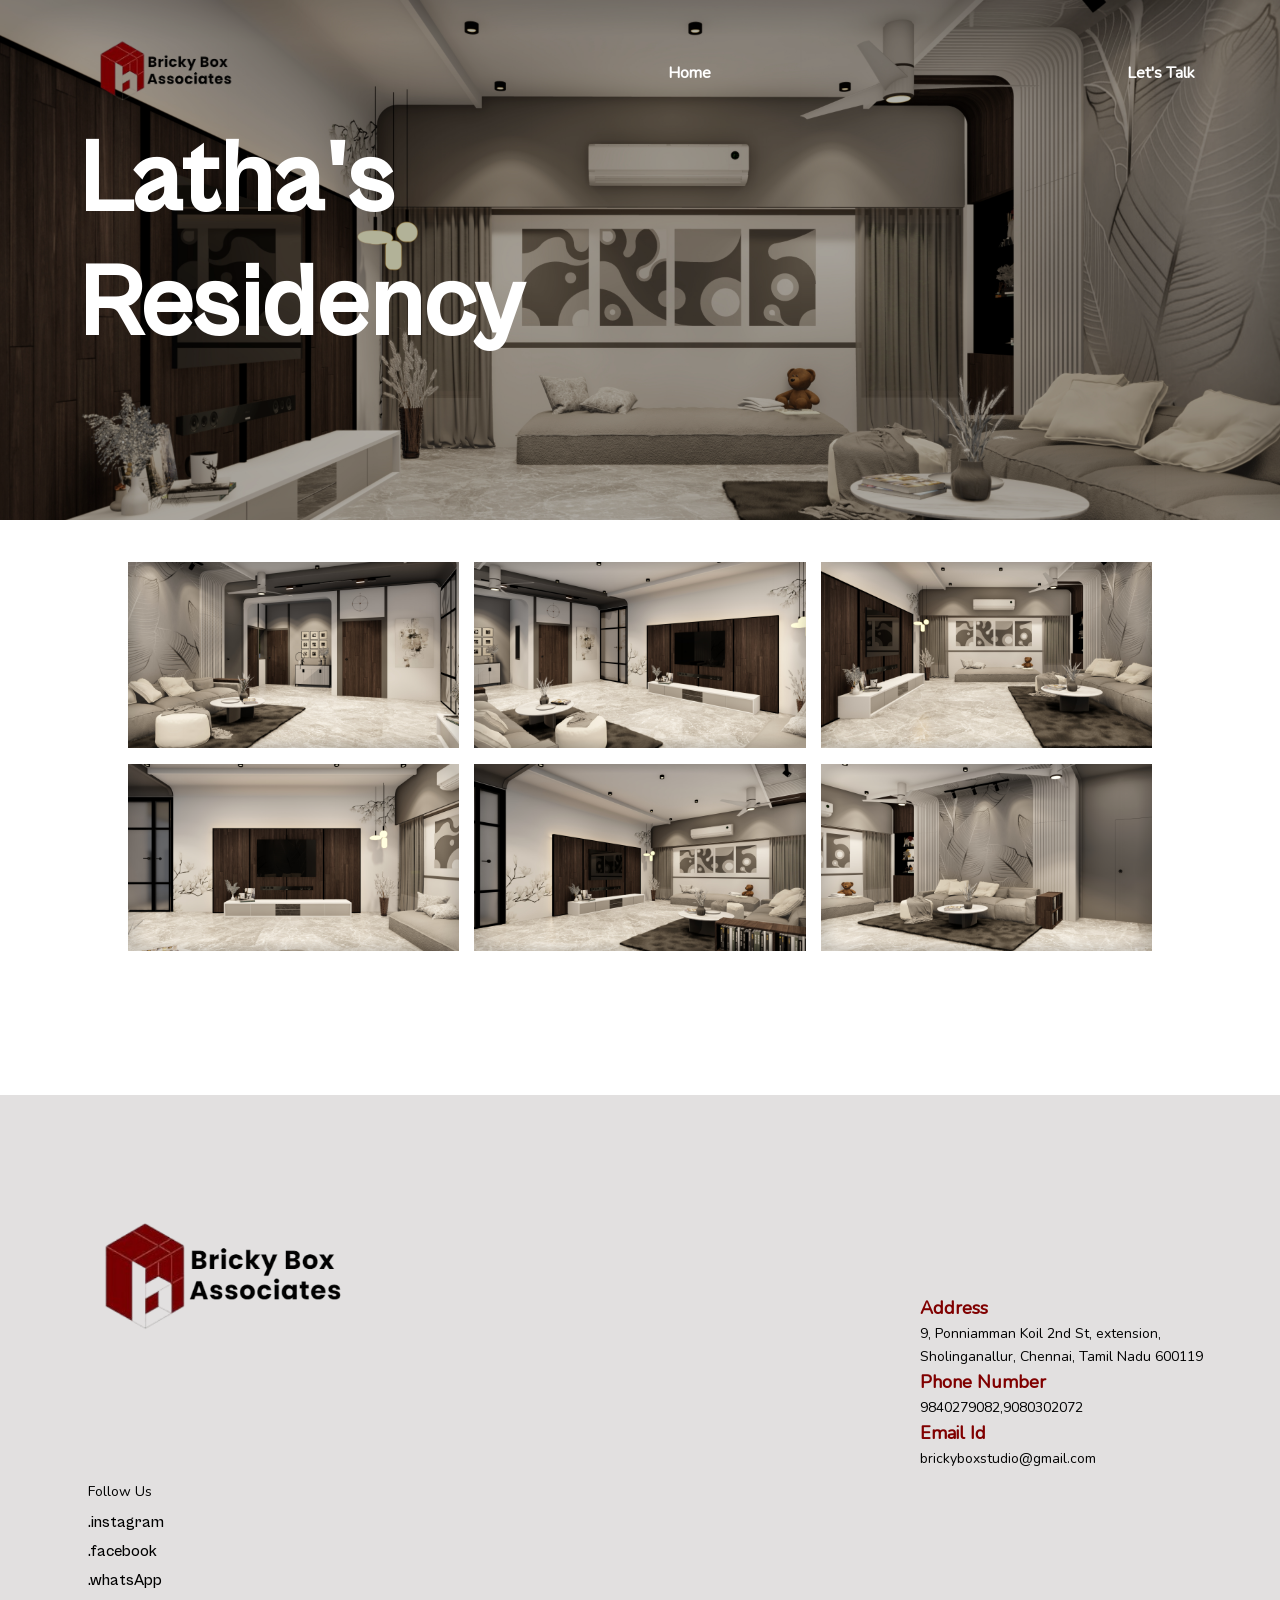
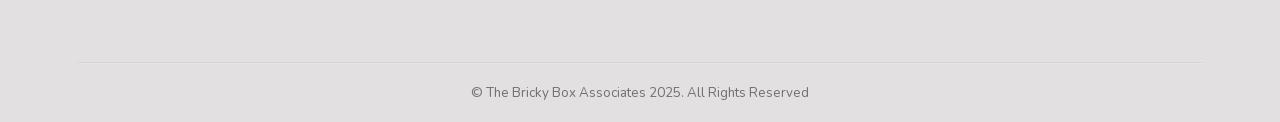
==== Project1.html @ 66a1c1ae "Yuvaraj Commit" ====
<!DOCTYPE html>
<html lang="en">


<head>
    <link rel="shortcut icon" href="images/logo.png" type="favicon" />
    <meta charset="UTF-8">
    
    <meta name="viewport" content="width=device-width, initial-scale=1.0">
    <link rel="stylesheet" href="bootstrap-grid.css">
    <link rel="stylesheet" href="animate.css">
    <link rel="stylesheet" href="odometer.css">
    <link rel="stylesheet" href="style.css">
    <title>Bricky Box Associates</title>
</head>
<style>
    .intro {
  background: url("./images/LathaResidency/LI\ FI_Photo\ -\ 8.jpg")   ;
  background-size: cover;
  
  position: relative;
  
 
}

    :root {
  --white: #fff;
  --black: #111;
  --accent-color: #8257E5;
}


img {
  width: 100%;
}

/* HEADER */
header {
  height: 20rem;
  display: flex;
  flex-direction: column;
  align-items: center;
  justify-content: center;
}

header h1.title {
  font-size: 3rem;
  font-weight: 700;
}

header h2.second-title {
  font-size: 2.5rem;
  font-weight: 300;
}

/* .gallery */
.gallery {
  text-align: center;
  padding: 2rem 3%;
}

.gallery img:not(:last-child) {
  margin-bottom: 1rem;
}

.gallery img {
  cursor: pointer;
  transition: opacity 400ms;
}

.gallery img:hover {
  opacity: 0.9;
}



/* ANIMATIONS */
header h1.title {
  animation: rise 300ms backwards ease-out;
}

header h2.second-title {
  animation: rise 400ms backwards ease-out;
}

.gallery img {
  animation: rise 400ms ease-out backwards;
  animation-play-state: paused;
  animation-delay: 300ms;
}

@keyframes rise {
  from {
    opacity: 0;
    transform: translateY(10%);
  }
}

/* MEDIA QUERIES */
/* Tablets */
@media screen and (min-width: 480px) {
  .gallery {
    padding: 2rem 10% 10%;
  }
}

/* Small Screens, laptops */
@media screen and (min-width: 768px) {
  /* HEADER */
  header {
    height: 30rem;
  }

  header h1.title {
    font-size: 4.8rem;
  }

  header h2.second-title {
    font-size: 3.4rem;
    margin-top: 1rem;
  }
  
  /*  .gallery */
  .gallery {
    columns: 2;
    column-gap: 1rem;
    padding: 2rem 10% 10%;
  }
}

/* Desktop, large screens */
@media screen and (min-width: 1024px) {
  /* HEADER */
  header {
    height: 50rem;
  }

  header h1.title {
    font-size: 4.8rem;
  }

  header h2.second-title {
    font-size: 3.4rem;
    margin-top: 1rem;
  }
  
  /*  .gallery */
  .gallery {
    columns: 3;
    column-gap: 1.5rem;
    padding: 2rem 10% 10%;
  }
}
</style>

<body>
    <main class="container-fluid p-0">
        <nav class="container-fluid">
            <div class="container-xl">
                <a href="index.html" class="logo">
                    <img src="logo.png" alt="">
                </a>
                <a href="index.html">Home</a>
                
                
                <a href="https://wa.me/9840279082" target="_blank">Let's Talk</a>
                <div class="menu" id="menu-icon">
                    
                  <img src="images/whatsapp.png" alt="Menu" onclick="openWhatsApp()">
                  <img src="images/download 3.png" alt="Menu" onclick="downloadBrochure()">
              </div>
           

<script>
function openWhatsApp() {
  window.open("https://wa.me/9840279082", "_blank");
}

function downloadBrochure() {
  const link = document.createElement("a");
  link.href = "BRICKY BOX ASSOCIATES.pdf.pdf";
  link.download = "BRICKY BOX ASSOCIATES.pdf.pdf";
  document.body.appendChild(link);
  link.click();
  document.body.removeChild(link);
}
</script>
            </div>
        </nav>
        <script>
// Open/Close the menu when the hamburger icon is clicked
document.querySelector('.menu').addEventListener('click', function () {
    const menuContainer = document.querySelector('.menu_container');
    if (menuContainer.style.display === 'block') {
        menuContainer.style.display = 'none';
    } else {
        menuContainer.style.display = 'block';
    }
});

// Close the menu when any link inside the menu container is clicked
document.querySelectorAll('.menu_container a').forEach(function (link) {
    link.addEventListener('click', function () {
        document.querySelector('.menu_container').style.display = 'none';
    });
});


        </script>
        <section class="intro">
            <div class="container-xl">
                <div class="heading_1 wow animate__animated animate__fadeInUp" id="beyond">
                    Latha's <br> Residency
                </div>
                <br>   <br>   <br>   <br>   <br>   <br>
                <!-- <p class="wow animate__animated animate__fadeInUp" style="color: white;">
                    Our architects breathe life into dreams, creating
                    environments where innovation meets tradition,
                    and spaces transcend mere structures
                    
                </p> -->
         

            
            </div>
        </section>
        <br>

       <section class="gallery">
        <img src="images/LathaResidency/LI FI_Photo - 3.jpg" alt=""><img src="images/LathaResidency/LI FI_Photo - 6.jpg" alt=""><img src="images/LathaResidency/LI FI_Photo - 7.jpg" alt=""><img src="images/LathaResidency/LI FI_Photo - 4.jpg" alt=""><img src="images/LathaResidency/LI FI_Photo - 8.jpg" alt=""> <img src="images/LathaResidency/LI FI_Photo - 9.jpg" alt="">

       </section>

        <footer>
            <div class="container-xl">
                <div class="footer">
                    <div>
                        <a href="index.html" class="logo wow animate__animated animate__fadeInUp">
                            <img src="logo.png" alt="" style="height: 300px; width: 300px;">
                        </a>
                        <div class="wow animate__animated animate__fadeInUp">
                            <p>Follow Us</p>
                            <span> <a href="https://www.instagram.com/bricky_box?igsh=MXVsbTZweWZ0eHV1Yg==">.instagram</a></span>
                            <span> <a href="https://www.facebook.com/share/1EKoUywx1z/">.facebook</a></span>
                            <span>  <a href="https://wa.me/9840279082" target="_blank">.whatsApp</a></span>
                        </div>
                    </div>
                    <div class="wow animate__animated animate__fadeInUp">
                        <p> <b style="font-weight: bold; color: maroon; font-size: large;">Address</b> <br>9, Ponniamman Koil 2nd St, extension, <br>Sholinganallur, Chennai, Tamil Nadu 600119
                            <br><b style="font-weight: bold; color: maroon; font-size: large;">Phone Number</b> <br> 9840279082,9080302072 <br> <b style="font-weight: bold; color: maroon; font-size: large;">Email Id</b> <br>brickyboxstudio@gmail.com</p>
                    </div>
                  

                  
                </div>
                <br>
                <hr>
                <small> &copy; The Bricky Box Associates 2025. All Rights Reserved</small>
            </div>
        </footer>
        <script>
            const imgs = document.querySelectorAll(".gallery img")
        
        scrolling()
        window.onscroll = scrolling
        
        function scrolling() {
          const viewportHeight = window.innerHeight
          imgs.forEach(img => {
            if (img.getBoundingClientRect().top < viewportHeight) {
              img.style.animationPlayState = "running"
            }
          })
        }
        </script>
    </main>
    <script src="odometer.js"></script>
    <script src="wow.js"></script>
    <!-- <script src="lenis.js"></script> -->
    <script>
        const wow = new WOW();
        wow.init();
        const lenis = new Lenis();
        const stats = document.querySelector('.stats');
        let odometerStarted = false;

        function raf(time) {
            lenis.raf(time);
            const statsPosition = stats.getBoundingClientRect();
            if (!odometerStarted && statsPosition.top <= window.innerHeight && statsPosition.bottom >= 0) {
                const odometers = document.querySelectorAll('.odometer');
                odometers.forEach(odometer => {
                    odometer.innerHTML = odometer.getAttribute('data-value');
                });
                odometerStarted = true;
            }
            requestAnimationFrame(raf);
        }
        requestAnimationFrame(raf);
        
        const menu = document.querySelector(".menu");
        const menuContainer = document.querySelector(".menu_container");
        let menuToggle = false;
        menu.addEventListener("click", ()=>{
            if(!menuToggle){
                menuContainer.style.transform = "translateX(0)";
                lenis.stop();
            }
            else{
                menuContainer.style.transform = "translateX(100%)";
                lenis.start();
            }
            
            menuToggle = !menuToggle
        })

        function initComparisons() {
  var x, i;
  /* Find all elements with an "overlay" class: */
  x = document.getElementsByClassName("img-comp-overlay");
  for (i = 0; i < x.length; i++) {
    /* Once for each "overlay" element:
    pass the "overlay" element as a parameter when executing the compareImages function: */
    compareImages(x[i]);
  }
  function compareImages(img) {
    var slider, img, clicked = 0, w, h;
    /* Get the width and height of the img element */
    w = img.offsetWidth;
    h = img.offsetHeight;
    /* Set the width of the img element to 50%: */
    img.style.width = (w / 2) + "px";
    /* Create slider: */
    slider = document.createElement("DIV");
    slider.setAttribute("class", "img-comp-slider");
    /* Insert slider */
    img.parentElement.insertBefore(slider, img);
    /* Position the slider in the middle: */
    slider.style.top = (h / 2) - (slider.offsetHeight / 2) + "px";
    slider.style.left = (w / 2) - (slider.offsetWidth / 2) + "px";
    /* Execute a function when the mouse button is pressed: */
    slider.addEventListener("mousedown", slideReady);
    /* And another function when the mouse button is released: */
    window.addEventListener("mouseup", slideFinish);
    /* Or touched (for touch screens: */
    slider.addEventListener("touchstart", slideReady);
     /* And released (for touch screens: */
    window.addEventListener("touchend", slideFinish);
    function slideReady(e) {
      /* Prevent any other actions that may occur when moving over the image: */
      e.preventDefault();
      /* The slider is now clicked and ready to move: */
      clicked = 1;
      /* Execute a function when the slider is moved: */
      window.addEventListener("mousemove", slideMove);
      window.addEventListener("touchmove", slideMove);
    }
    function slideFinish() {
      /* The slider is no longer clicked: */
      clicked = 0;
    }
    function slideMove(e) {
      var pos;
      /* If the slider is no longer clicked, exit this function: */
      if (clicked == 0) return false;
      /* Get the cursor's x position: */
      pos = getCursorPos(e)
      /* Prevent the slider from being positioned outside the image: */
      if (pos < 0) pos = 0;
      if (pos > w) pos = w;
      /* Execute a function that will resize the overlay image according to the cursor: */
      slide(pos);
    }
    function getCursorPos(e) {
      var a, x = 0;
      e = (e.changedTouches) ? e.changedTouches[0] : e;
      /* Get the x positions of the image: */
      a = img.getBoundingClientRect();
      /* Calculate the cursor's x coordinate, relative to the image: */
      x = e.pageX - a.left;
      /* Consider any page scrolling: */
      x = x - window.pageXOffset;
      return x;
    }
    function slide(x) {
      /* Resize the image: */
      img.style.width = x + "px";
      /* Position the slider: */
      slider.style.left = img.offsetWidth - (slider.offsetWidth / 2) + "px";
    }
  }
}
    </script>
    <script>
        initComparisons();
        </script>
</body>
</html>
---- odometer.css ----
/* ===( Build By : CODE AASHU )=== */
.odometer.odometer-auto-theme, .odometer.odometer-theme-default {
    display: inline-block;
    vertical-align: middle;
    *vertical-align: auto;
    *zoom: 1;
    *display: inline;
    position: relative;
  }
  .odometer.odometer-auto-theme .odometer-digit, .odometer.odometer-theme-default .odometer-digit {
    display: inline-block;
    vertical-align: middle;
    *vertical-align: auto;
    *zoom: 1;
    *display: inline;
    position: relative;
  }
  .odometer.odometer-auto-theme .odometer-digit .odometer-digit-spacer, .odometer.odometer-theme-default .odometer-digit .odometer-digit-spacer {
    display: inline-block;
    vertical-align: middle;
    *vertical-align: auto;
    *zoom: 1;
    *display: inline;
    visibility: hidden;
  }
  .odometer.odometer-auto-theme .odometer-digit .odometer-digit-inner, .odometer.odometer-theme-default .odometer-digit .odometer-digit-inner {
    text-align: left;
    display: block;
    position: absolute;
    top: 0;
    left: 0;
    right: 0;
    bottom: 0;
    overflow: hidden;
  }
  .odometer.odometer-auto-theme .odometer-digit .odometer-ribbon, .odometer.odometer-theme-default .odometer-digit .odometer-ribbon {
    display: block;
  }
  .odometer.odometer-auto-theme .odometer-digit .odometer-ribbon-inner, .odometer.odometer-theme-default .odometer-digit .odometer-ribbon-inner {
    display: block;
    -webkit-backface-visibility: hidden;
  }
  .odometer.odometer-auto-theme .odometer-digit .odometer-value, .odometer.odometer-theme-default .odometer-digit .odometer-value {
    display: block;
    -webkit-transform: translateZ(0);
  }
  .odometer.odometer-auto-theme .odometer-digit .odometer-value.odometer-last-value, .odometer.odometer-theme-default .odometer-digit .odometer-value.odometer-last-value {
    position: absolute;
  }
  .odometer.odometer-auto-theme.odometer-animating-up .odometer-ribbon-inner, .odometer.odometer-theme-default.odometer-animating-up .odometer-ribbon-inner {
    -webkit-transition: -webkit-transform 2s;
    -moz-transition: -moz-transform 2s;
    -ms-transition: -ms-transform 2s;
    -o-transition: -o-transform 2s;
    transition: transform 2s;
  }
  .odometer.odometer-auto-theme.odometer-animating-up.odometer-animating .odometer-ribbon-inner, .odometer.odometer-theme-default.odometer-animating-up.odometer-animating .odometer-ribbon-inner {
    -webkit-transform: translateY(-100%);
    -moz-transform: translateY(-100%);
    -ms-transform: translateY(-100%);
    -o-transform: translateY(-100%);
    transform: translateY(-100%);
  }
  .odometer.odometer-auto-theme.odometer-animating-down .odometer-ribbon-inner, .odometer.odometer-theme-default.odometer-animating-down .odometer-ribbon-inner {
    -webkit-transform: translateY(-100%);
    -moz-transform: translateY(-100%);
    -ms-transform: translateY(-100%);
    -o-transform: translateY(-100%);
    transform: translateY(-100%);
  }
  .odometer.odometer-auto-theme.odometer-animating-down.odometer-animating .odometer-ribbon-inner, .odometer.odometer-theme-default.odometer-animating-down.odometer-animating .odometer-ribbon-inner {
    -webkit-transition: -webkit-transform 2s;
    -moz-transition: -moz-transform 2s;
    -ms-transition: -ms-transform 2s;
    -o-transition: -o-transform 2s;
    transition: transform 2s;
    -webkit-transform: translateY(0);
    -moz-transform: translateY(0);
    -ms-transform: translateY(0);
    -o-transform: translateY(0);
    transform: translateY(0);
  }
  
  .odometer.odometer-auto-theme, .odometer.odometer-theme-default {
    font-family: "Helvetica Neue", sans-serif;
    line-height: 1.1em;
  }
  .odometer.odometer-auto-theme .odometer-value, .odometer.odometer-theme-default .odometer-value {
    text-align: center;
  }
---- style.css ----
* {
  margin: 0;
  padding: 0;
  box-sizing: border-box;
  font-family: "text", sans-serif;
 
  font-weight: 500;
}

html {
  font-size: 62.5%;
  overflow-x: hidden;
 
  
}

::-webkit-scrollbar {
  display: none;
}
main{
  /* scroll-behavior: smooth; */
}
@font-face {
  font-family: "heading";
  src: url("CabinetGrotesk.ttf") format("truetype");
}

@font-face {
  font-family: "text";
  src: url("Nunito.ttf") format("truetype");
}

body {
  font-size: 1.6rem;
  background: transparent;
  color: #bfbfbf;
  overflow-x: hidden;
}

a {
  text-decoration: none;
  color: inherit;
}

/* Headings */

.heading_1 {
  font-family: "heading";
  font-size: 12rem;
  font-weight: bold;
  color: black;
}
#beyond{
  font-family: "heading";
  font-size: 10rem;
  font-weight: bold;
  color: rgb(255, 255, 255);
}

#type{
  font-size: 15rem;
}
.heading_2 {
  font-family: "heading";
  font-size: 7rem;
  font-weight: bold;
  color: black;
}

.heading_3 {
  font-family: "heading";
  font-size: 2.8rem;
  font-weight: bold;
  color: black;
}

.section_heading {
  display: flex;
  align-items: center;
  justify-content: center;
  gap: 20px;
  text-align: justify;
  
}

.section_heading p {
  width: 70ch;
  margin: 60px;
  color: #000000;
}

.section_heading .btn_2 {
  margin-top: 2rem;
}

/* Headings */

/* Buttons */

.btn_1 {
  padding: 1rem 3rem;
  border-radius: 2rem;
  font-size: 1.3rem;
  border: 1px solid #494b4c;
  border-bottom-color: #121619;
  color: #c6c6c6;
  background: linear-gradient(to top, #15181a 15%, #333638 85%, #3a3d3f);
}

.btn_2 {
  color: black;
  font-family: "heading", sans-serif;
  font-size: 2.4rem;
  display: flex;
  width: fit-content;
}

.btn_2::after {
  content: "";
  background-image: url("circle-arrow.png");
  background-size: contain;
  background-repeat: no-repeat;
  background-position-y: bottom;
  width: 4rem;
  height: 3rem;
  display: inline-block;
  margin-left: 1rem;
  transition: 0.3s ease;
}

.btn_2:hover::after {
  transform:  scale(1.1);
}

/* Buttons */

/* Page */
main {
 
  width: 100vw;
  height: fit-content;
  display: flex;
  flex-direction: column;
}

nav {
background-color: transparent;

}

nav .container-xl {
  display: flex;
  align-items: center;
  color: #000000;
  padding: 1rem 0;
  gap: 3rem;
  position: relative;
  
}

.logo {
  margin-right: auto;
}

.logo img {
  height: 8rem;
  object-fit: contain;
}

nav .btn_1 {
  margin-left: auto;
}

.menu{
  position: relative;
  z-index: 20;
  cursor: pointer;
}

.menu img {
  width: 2.8rem;
  object-fit: contain;
  opacity: 0.8;
  margin-right: 15px;
}

.menu_container {
  position: fixed;
  top: 0;
  left: 0;
  height: 100vh;
  width: 100vw;
  background: #333638;           /* Dark background for the menu */
  z-index: 10;                   /* Ensure it stays on top */
  display: block;                 /* Flexbox layout for centering */
  flex-direction: column;        /* Stack links vertically */
  justify-content: center;       /* Center links vertically */
  align-items: center;           /* Center links horizontally */
  gap: 2rem;                     /* Space between links */
  transform: translateX(100%);   /* Initial position off-screen */
  transition: transform 1s ease; /* Smooth slide-in transition */
  overflow: hidden;              /* Prevent scrolling inside the menu */
}

.menu_container a:not(.btn_1) {
  font-size: 2em !important;     /* Large, bold text */
  font-weight: bold;
  color: white;                  /* Changed to white for contrast on dark bg */
  font-family: "heading", sans-serif;
  text-decoration: none;         /* Remove underline from links */
  padding: 10px 20px;            /* Add padding for better spacing */
  display: block !important; /* Keep links inline and centered */
  justify-content: center;       /* Center text horizontally */
  align-items: center;           /* Center text vertically */
  transition: color 0.3s ease;   /* Smooth hover color change */
}

.menu_container a:not(.btn_1):hover {
  color: #8e8e8e;                /* Subtle hover effect with lighter text */
}

.menu_container .btn_1 {
  margin-left: 0;                /* Reset margin */
  display: inline-block !important; /* Ensure button-like behavior */
  padding: 10px 20px;            /* Add padding for better click area */
  background: #555;              /* Optional: button background color */
  color: white;                  /* Button text color */
  border-radius: 5px;            /* Rounded corners for button */
  text-decoration: none;         /* Remove underline */
  transition: background 0.3s ease, color 0.3s ease; /* Smooth button hover */
}

.menu_container .btn_1:hover {
  background: #777;              /* Lighter background on hover */
  color: #fff;                   /* White text on hover */
}


main p {
  font-size: 1.8rem;
  line-height: 1.6;
}
nav.container-fluid {
  background-color: rgba(0, 0, 0, 0.5); /* Transparent black background for visibility */
}
/* Navbar Styles */
nav.container-fluid {
  background-color: transparent; /* Remove the background color */
  position: absolute; /* Ensures the navbar stays on top */
  top: 0;
  left: 0;
  width: 100%;
  padding: 20px 0;
  z-index: 9999; /* Keep the navbar on top */
}

nav.container-fluid .container-xl {
  display: flex;
  justify-content: space-between;
  align-items: center;
}

nav.container-fluid a {
  color: #fff; /* Ensure text remains visible */
  text-decoration: none;
  margin: 0 15px;
  font-size: 16px;
  scroll-behavior: smooth ;
  font-weight: bold;
}

nav.container-fluid .logo img {
  max-height: 100px;
}

nav.container-fluid .btn_1 {
  padding: 10px 20px;
background-color: maroon;
  color: #fff;
  border-radius: 5px;
  text-decoration: none;
}

nav.container-fluid .btn_1:hover {
  background-color: #0056b3; /* Darker blue on hover */
}

/* Hamburger menu and mobile responsiveness */
.menu {
  display: none;
}

/* Responsive navigation */
@media (max-width: 768px) {
  .menu {
      display: block;
      cursor: pointer;
  }

  .menu_container {
      display: none; /* Initially hidden on mobile */
  }

  .menu_container a {
      display: block;
      margin: 10px 0;
  }
}

.intro {
  background: url("quality1.JPG")   ;
  background-size: cover;
  
  position: relative;
  
 
}

.intro::before {
  content: "";
  position: absolute;
  inset: 0;
  background: rgba(0, 0, 0, 0.3);
  z-index: 1;
}

.intro .heading_1 {
  position: relative;
  margin-top: 10rem;
  z-index: 2;
  color: white;
}

.intro p {
  position: relative;
  margin-top: 4rem;
  z-index: 2;
  width: 38ch;
  max-width: 100%;
}

.projects {
  display: flex;
  gap: 4rem;
  margin-top: 4rem;
}

.projects .project {
  height: 18rem;
  width: 15rem;
  overflow: hidden;
  border-radius: 1rem;
  cursor: pointer;
  position: relative;
  z-index: 2;
}

.projects .project img {
  height: 100%;
  width: 100%;
  object-fit: cover;
  transition: 0.3s ease;
}

.projects .project:hover img {
  transform:  scale(1.5);
}

.intro .btn_2 {
  position: relative;
  z-index: 2;
  margin-block: 6rem;
}

section {
  background: white;
  padding-block: 2rem;
}

.about .section_heading .heading_2 {
  text-align: right;
}

.about .row {
  word-break: break-word;
  word-wrap: break-word; /* Breaks long words */
    overflow-wrap: break-word; /* Ensures long words break properly if necessary */
    text-align: justify;
  margin-top: 6rem;
}

.about .card {
  word-break: break-word;
  word-wrap: break-word; /* Breaks long words */
    overflow-wrap: break-word; /* Ensures long words break properly if necessary */
    text-align: justify;
  height: 40rem;
  width: 100%;
  background: rgb(255, 255, 255);
  border-radius: 1rem;
  border: 1px solid #dfdfdf;
  padding: 2rem;
  display: flex;
  flex-direction: column;
  text-wrap: wrap;
}

.about .card_header {
  word-break: break-word;
  word-wrap: break-word; /* Breaks long words */
    overflow-wrap: break-word; /* Ensures long words break properly if necessary */
    text-align: justify;
  display: flex;
  align-items: center;
  justify-content: space-between;
}

.about .card_header span {
  font-size: 5rem;
  font-weight: bold;
  font-family: "heading", sans-serif;
  color: black;
}

.about .card_header .icon img {
  height: 5rem;
  object-fit: contain;
}

.about .card_body {
  word-break: break-word;
  word-wrap: break-word; /* Breaks long words */
    overflow-wrap: break-word; /* Ensures long words break properly if necessary */
    text-align: justify;
  margin-top: auto;
}

/* .about .card_body .heading_3 {
  margin-bottom: 2rem;
} */

.about .card_bg {
  /* background: 
    url("images/architecture-floor-plan-184912143-crop-5babf576c9e77c0024724f39-1-scaled.jpg") no-repeat rgba(62, 61, 61, 0.245); ;
background-blend-mode: overlay; */
  background-size: cover;
  border-radius: 12px;
}


/* .about .card_bg .card_body h4 {
  word-break: break-word;
  word-wrap: break-word; 
    overflow-wrap: break-word;
    text-align: justify;
  color: maroon;
  
} */

.card_body p{

  word-break: break-word;
  word-wrap: break-word; /* Breaks long words */
    overflow-wrap: break-word; /* Ensures long words break properly if necessary */
    text-align: justify;
  color: maroon;
}


section.rating {
  border-top: 1px solid rgba(255, 255, 255, 0.1);
}

.stats {
  height: 15rem;
  width: 60%;
  border: 1px solid rgba(255, 255, 255, 0.3);
  background: white;
  margin-inline: auto;
  margin-top: 5rem;
  border-radius: 2rem;
  padding: 1rem;
  display: flex;
  justify-content: space-around;
  align-items: center;
}

.stats .heading_3 span {
  font-family: "heading";
  font-size: 4.8rem;
  font-weight: bold;
}

.stats .heading_3 {
  color: rgba(0, 0, 0, 0.5);
}

.rating .row {
  margin-top: 6rem;
}

.rating .image-card {
  height: 60rem;
  overflow: hidden;
}

.rating .image-card:nth-child(2) {
  height: 50rem;
  align-self: flex-end;
}

.rating .image-card img {
  width: 100%;
  height: 100%;
  object-fit: cover;
}

section.portfolio {
  border-top: 1px solid rgba(255, 255, 255, 0.1);
}

.portfolio .section_heading {
  flex-direction: column;
  text-align: center;
}

.portfolio .section_heading p {
  width: auto;
  margin-top: 5rem;
}

.showcases {
  margin-top: 8rem;
  width: 80%;
  justify-content: center;
  align-items: center;
  display: flex;
  flex-direction: column;
  margin: 0 auto;
}

.showcases .showcase {
  border-top: 1px solid rgba(0, 0, 0, 0.3);
  cursor: pointer;
}

.showcases .showcase:last-child {
  border-bottom: 1px dashed rgba(255, 255, 255, 0.3);
}

.showcases .showcase img {
  width: 100%;
  height: 100%;
  /* display: inline-block;
  margin-inline: auto; */
  transition: 0.3s ease;
}

.showcases .showcase .heading_3 {
  height: 100%;
  display: flex;
  align-items: center;
  justify-content: center;
  opacity: 0.6;
  transition: 0.3s ease;
}

.showcases .showcase:hover .heading_3 {
  opacity: 1;
}

.showcases .showcase:hover img {
  transform: scale(3.3);
}

marquee {
  background: #ffffff !important;
  padding: 2px;
  border-top: 1px solid black;
  border-bottom: 1px solid black;
  color: black;
}

.marque_holder {
  display: flex;
  align-items: center;
  justify-self: center;
}

.marque_holder img {
  width: 5rem;
}
.brands p{
  text-align: justify;
}
.brands {
  padding-bottom: 0;
}

.brands .section_heading .heading_2 {
  text-align: right;
}

.brands .row {
  margin-top: 8rem;
}

.brands .brand-holder {
  height: 30rem;
  border-top: 1px solid black;
  border-right: 1px solid black;
}

.brand-holder:nth-child(n + 5) {
  border-bottom: 1px solid black;
}

.brands .brand-image {
  width: 100%;
  height: 100%;
  border-radius: 2rem;
  transition: 0.3s ease;
  display: flex;
  justify-content: center;
  align-items: center;
}

.brands .brand-holder:hover .brand-image {
  border: 1px solid black;
  background: #595c5d;
}

.brands img {
  filter: invert(100%);
  width: 30rem;
  max-width: 80%;
}

footer {
  background: #e2e0e0;
  padding-top: 3rem;
  padding-bottom: 2rem;
  color: #000000;
}

.footer {
  display: flex;
  justify-content: space-between;
  align-items: center;
}

.input_container {
  border: 1px solid black;
  display: flex;
  border-radius: 3rem;
  padding: 0.2rem;
  margin-top: 2rem;
}

.input_container input {
  width: 100%;
  border-radius: 2rem;
  background: none;
  outline: none;
  border: none;
  padding: 1rem 3rem;
  color: black;
  font-size: 1.6rem;
}

.input_container input::placeholder {
  color: black;
  font-size: 1.4rem;
  font-family: "heading", sans-serif;
}

.footer p {
  font-size: 1.4rem;
  margin-left: 1rem;
  margin-top: 5rem;
}

.footer span {
  display: flex;
  gap: 2rem;
  margin-left: 1rem;
  margin-top: 1rem;
}

.footer span a {
  font-family: "heading", sans-serif;
  color: black;
}

footer hr {
  margin-top: 5rem;
  border-color: rgba(255, 255, 255, 0.2);
}

footer small {
  display: block;
  text-align: center;
  margin-top: 2rem;
  opacity: 0.5;
}

/* Page */

/* Media Queries */

@media screen and (max-width: 1080px) {

  .heading_1 {
    font-size: 10rem;
  }
  .heading_2 {
    font-size: 6rem;
  }
  .heading_3 {
    font-size: 3rem;
  }
  main p {
    font-size: 1.5rem;
  }
 #type{
  font-size:8rem;
 }
#beyond{
  position: relative;
  margin-top: 700px;;

}
}

@media screen and (max-width: 992px) {
  .brands img {
    width: 70%;
    object-fit: contain;
  }
 #type{
  font-size:8rem;
 }
}

@media screen and (max-width: 800px) {
  html{
    font-size: 60%;
  }
 #type{
  font-size:8rem;
 }
#beyond{
  position: relative;
  margin-top: 700px;;

}
}

@media screen and (max-width: 768px) {
  html{
    font-size: 62.5%;
  }
  nav a:not(.logo, .btn_1){
    display: none;
  }

  .heading_1{
    font-size: 8rem;
  }
  .heading_2{
    font-size: 4rem;
  }
  .heading_3{
    font-size: 2.5rem;
  }
  .section_heading{
    flex-wrap: wrap;
    justify-content: center;
    align-items: center;
  }
  .section_heading div{
    display: flex;
    flex-direction: column;
    align-items: center;
    text-align: center;
  }
  .section_heading div .btn_2{
    margin-top: 2rem;
    margin-bottom: 3rem;
  }
  .section_heading p{
    width: 90%;
  }
  .section_heading .heading_2{
    text-align: center !important;
  }
  .rating .section_heading .heading_2{
    margin-bottom: 3rem;
  }
  /* .about .card{
    height: 30rem;
  } */
  .rating .image-card{
    height: 30rem !important;
  }
  .stats{
    width: 100%;
  }
  .showcases .showcase{
    margin-bottom: 2rem;
    border-bottom: none !important;
  }
  .showcases .showcase .heading_3{
    margin-block: 2rem;
  }
  .showcases .showcase img{
    height: 20rem;
    object-fit: contain;
    margin-block: 2rem;
  }
  #beyond{
    position: relative;
    margin-top: 700px;;
  
  }
 #type{
  font-size:8rem;
 }
}

@media screen and (max-width: 576px){

  .heading_1{
    font-size: 6rem;
    margin-top: 2rem !important;
  }
  .brand-holder{
    border-right: none !important;
    height: 15rem !important;
  }
  .brands .brand-image img{
    width: 40%;
  }
  .footer{
    flex-wrap: wrap;
    justify-content: center;
    align-items: center;
  }
  .footer > div{
    display: flex;
    flex-direction: column;
    justify-content: center;
    align-items: center;
    text-align: center;
  }

  .footer .heading_3{
    margin-top: 5rem;
  }

  .footer .logo{
    margin-right: initial;
  }
  .animated {
    animation-delay: 0s !important; 
  }
 #type{
  font-size:8rem;
 }
#beyond{
  position: relative;
  margin-top: 90px !important;
 font-size: 6rem;
 
}

}

@media screen and (max-width: 420px){
  nav a.btn_1{
    display: none;
  }
  .heading_1{
    font-size: 5rem;
  }
  .heading_2{
    font-size: 3rem;
  }
  .heading_3{
    font-size: 2rem;
  }
  .stats{
    flex-direction: column;
    height: fit-content;
    gap: 2rem;
    width: 50%;
    text-align: center;
  }
 #type{
  font-size:8rem;
 }
#beyond{
  position: relative;
  margin-top: 700px;;


}

}


.form {
  position: relative;
  display: flex;
  align-items: flex-start;
  flex-direction: column;
  gap: 10px;
  background-color: white;
  padding:100px;
  border-radius: 10px;
  margin: 0 auto;
  /* box-shadow: 0 30px 30px -30px rgba(27, 26, 26, 0.315); */
}


.form .title {
  color: rgb(0, 0, 0);
  font-size: 30px;
  font-weight: 600;
  letter-spacing: -1px;
  line-height: 30px;
  display: flex;
  align-items: center;
  justify-content: center;
}

.form input {
  outline: 0;
  border: 1px solid rgb(219, 213, 213);
  padding: 18px 14px;
  border-radius: 8px;
  width: 100%;
  height: 50px;
}

.form textarea {
  border-radius: 8px;
  height: 100px;
  width: 100%;
  resize: none;
  outline: 0;
  padding: 8px 14px;
  border: 1px solid rgb(219, 213, 213);
}

.form button {
  align-self: flex-end;
  padding: 8px;
  outline: 0;
  border: 0;
  border-radius: 8px;
  font-size: 16px;
  font-weight: 500;
  background-color: rgb(0, 0, 0);
  color: #fff;
  cursor: pointer;
}
    
.contact{
  display: flex;
  justify-content: center;
  align-items: center;
  flex-wrap: wrap;
  margin: 0 auto;
 flex-direction: row;
 gap: 20;
  width: 100%;
}
span{
  color:maroon;
  font-family: "heading";
 
  font-weight: bold;
  
}



/* Typewriter effect 1 */
@keyframes typing {
  0% { content: ""; }
  1.1395%, 26.2093% { content: "B"; }
  2.2791%, 25.0698% { content: "Bo"; }
  3.4186%, 23.9302% { content: "Bou"; }
  4.5581%, 22.7907% { content: "Boun"; }
  5.6977%, 21.6512% { content: "Bound"; }
  6.8372%, 20.5116% { content: "Bounda"; }
  7.9767%, 19.3721% { content: "Boundar"; }
  9.1163%, 18.2326% { content: "Boundary"; }

  /* Second section for "Box." */
  30.7674%, 51.2791% { content: ""; }
  31.9070%, 50.1395% { content: "B"; }
  33.0465%, 49.0000% { content: "Bo"; }
  34.1860%, 47.8605% { content: "Box."; }
 

  54.6977%, 75.2093% { content: ""; }
  55.8372%, 74.0698% { content: "B"; }
  56.9767%, 72.9302% { content: "Bo"; }
  58.1163%, 71.7907% { content: "Bou"; }
  59.2558%, 70.6512% { content: "Boun"; }
  60.3953%, 69.5116% { content: "Bound"; }
  61.5349%, 68.3721% { content: "Bounda"; }
  62.6744%, 67.2326% { content: "Boundar"; }
  63.8139%, 66.0930% { content: "Boundary"; }

  78.6279%, 96.8605% { content: ""; }
  79.7674%, 95.7209% { content: "B"; }
  80.9070%, 94.5814% { content: "Bo"; }
  82.0465%, 93.4419% { content: "Box"; }
  83.1860%, 92.3023% { content: "Box."; }
  
  


}

@keyframes blink {
  0%, 100% { opacity: 1; }
  50% { opacity: 0; }
}

.typewriter {
  --caret: currentcolor;
}

.typewriter::before {
  content: "";
  animation: typing 13.5s infinite;
}

.typewriter::after {
  content: "";
  border-right: 1px solid var(--caret);
  animation: blink 0.5s linear infinite;
}

.typewriter.thick::after {
  border-right: 1ch solid var(--caret);
}

.typewriter.nocaret::after {
  border-right: 0;
}


@media (prefers-reduced-motion) {
  .typewriter::after {
    animation: none;
  }
  
  @keyframes sequencePopup {
    0%, 100% { content: "developer"; }
    25% { content: "writer"; }
    50% { content: "reader"; }
    75% { content: "human"; }
  }

  .typewriter::before {
    content: "developer";
    animation: sequencePopup 12s linear infinite;
  }
}

/**/

.img-comp-container {
  position: relative;
  height: 200px; /*should be the same height as the images*/
}

.img-comp-img {
  position: absolute;
  width: auto;
  height: auto;
  overflow: hidden;
}

.img-comp-img img {
  display: block;
  vertical-align: middle;
}

.img-comp-slider {
  position: absolute;
  z-index: 9;
  cursor: ew-resize;
  /*set the appearance of the slider:*/
  width: 40px;
  height: 40px;
  background-color: #2196F3;
  opacity: 0.7;
  border-radius: 50%;
}


.detail{
  font-weight: bold;
  font-size: large;
  margin:0px;
}

/* Initially hide the menu container */
.menu_container {
  position: fixed;
  top: 0;
  left: 0;
  height: 100vh; /* Keep full-screen height if required */
  width: 100vw; /* Full-screen width */
  background: #333638;
  z-index: 10;
  display: flex;
  flex-direction: row; /* Align items horizontally */
  justify-content: center; /* Center items horizontally */
  align-items: center; /* Center items vertically */
  gap: 2rem; /* Spacing between items */
  transform: translateX(-100%); /* Initially hide off-screen */
  transition: transform 1s ease; /* Transition effect for sliding */
}


/* When menu is active, slide it into view */
.menu_container.active {
    transform: translateX(0);
    display: flex;
    align-items: center;
    justify-content: center;
    flex-wrap: wrap;
    margin: 0 auto;
    flex-direction: column;
}
/* 
.menu_container a:not(.btn_1) {
  font-size: 5rem;
  font-weight: bold;
  color: black;
  font-family: "heading", sans-serif;
  display: inline-block !important;
}

.menu_container a:not(.btn_1):hover {
  color: #8e8e8e;
} */

.menu_container .btn_1 {
  margin-left: 0;
  display: inline-block !important;
}

a{
  scroll-behavior: smooth !important;
}
/* Wrapper for centering the container */
.image-wrapper {
  display: flex;
  justify-content: center; /* Center horizontally */
  align-items: center; /* Center vertically */
 
  width: 90%; /* 90% of the viewport width */
  margin: auto; /* Center the wrapper within the parent */

}

/* Container for image comparison */
.img-comp-container {
  position: relative;
  display: flex;
  align-items: center;
  justify-content: center;
  width: 100%; /* Make it 90% of the parent wrapper */
  max-width: 600px; /* Optional: Set a max width for large screens */
  height: auto; /* Adjust the height proportionally */
  aspect-ratio: 2/1; /* Maintain a square aspect ratio */
  overflow: hidden;
  margin: 0 auto;
}

/* Styling for image comparison images */
.img-comp-img {
  border-radius: 18px;
  
  position: absolute;
  top: 0;
  left: 0;
  width: 100%;
  height: 100%;
  overflow: hidden;
}

.img-comp-img img {
  border-radius: 18px;
  
  width: 100%;
  height: 100%;
  object-fit: cover; /* Ensure the images cover the area without distortion */
}

/* Responsive Design */
@media (max-width: 768px) {
  .img-comp-container {
    max-width: 90%; /* Reduce width on smaller screens */
  }
  .wrapper
  {
    max-width: 90%; 
   position: relative;
  }
}

@media (max-width: 480px) {
  .image-wrapper {
    height: auto; /* Adjust height for very small devices */
    padding: 10px; /* Add some padding */
  }
}

@import url("https://fonts.googleapis.com/css2?family=Corben:wght@700&display=swap");

* {
  box-sizing: border-box;
}

.one {
  min-height: 20vh;
}

.one {
  --space: 2rem;

  --gap: 0px;
  display: grid;
  align-content: center;
  overflow: hidden;
  gap: var(--space);
  width: 100%;
  font-family: "Corben", system-ui, sans-serif;
  font-size: 1.5rem;
  line-height: 1.5;
}

.marquee {
  --duration: 60s;

  display: flex;
  overflow: hidden;
  user-select: none;
  gap: var(--gap);
  
}

.marquee__group {
  flex-shrink: 0;
  display: flex;
  align-items: center;
  justify-content: space-around;
  gap: 20px;
  min-width: 100%;
 
  
    display: flex;
    animation: scroll 60s linear infinite;
  
  
}

@media (prefers-reduced-motion: reduce) {
  .marquee__group {
    animation-play-state: paused;
  }
}

.marquee__group img {
  max-width: clamp(10rem, 1rem + 28vmin, 20rem);
  aspect-ratio: 2/1.5;
  object-fit: cover !important;
  border-radius: 1rem;
  ;
}

.marquee__group p {
  background: #C04848;  /* fallback for old browsers */
background: -webkit-linear-gradient(to right, #480048, #C04848);  /* Chrome 10-25, Safari 5.1-6 */
background: linear-gradient(to right, #480048, #C04848); /* W3C, IE 10+/ Edge, Firefox 16+, Chrome 26+, Opera 12+, Safari 7+ */

  -webkit-background-clip: text;
  -webkit-text-fill-color: transparent;
}

.marquee--borders {
  border: .5px solid maroon;
  padding-block: 0.75rem;
}

.marquee--reverse .marquee__group {
  animation-direction: reverse;
  animation-delay: calc(var(--duration) / -2);
}

@keyframes scroll {
  0% {
    transform: translateX(0);
  }

  100% {
    transform: translateX(calc(-100% - var(--gap)));
  }
}

/* .render{
  display: flex;
  flex-direction: row;
  justify-content: center;
  align-items: center;
  margin: 0 auto;
  flex-wrap: wrap;
  width: 90%;

} */

.wrapper{
 border-radius: 20px;;
  position: relative;
  height: 500px;
  width: 560px;
  overflow: hidden;
  background: #fff;
  border: 7px solid #fff;
  box-shadow: 0px 0px 15px rgba(0,0,0,0.15);
 
}
.wrapper .images{
  height: 100%;
  width: 100%;
  display: flex;
}
.wrapper .images .img-1{
  height: 100%;
  width: 100%;
  background: url("images/img.png") no-repeat;
 background-size:cover;
  /* background: url("images/car.jpg") no-repeat; */
}
.wrapper .images .img-2{
  position: absolute;
  height: 100%;
  width: 50%;
  /* filter: blur(5px); */
  background-size: cover;
  background: url("images/img2.jpg") no-repeat;
  /* background: url("images/car.png") no-repeat; */
}
.wrapper .slider{
  position: absolute;
  top: 0;
  width: 100%;
  z-index: 99;
}
.wrapper .slider input{
  width: 100%;
  outline: none;
  background: none;
  -webkit-appearance: none;
}
.slider input::-webkit-slider-thumb{
  height: 486px;
  width: 3px;
  background: none;
  -webkit-appearance: none;
  cursor: col-resize;
}
.slider .drag-line{
  width: 3px;
  height: 486px;
  position: absolute;
  left: 49.85%;
  pointer-events: none;
}
.slider .drag-line::before,
.slider .drag-line::after{
  position: absolute;
  content: "";
  width: 100%;
  height: 222px;
  background: #fff;
}
.slider .drag-line::before{
  top: 0;
}
.slider .drag-line::after{
  bottom: 0;
}
.slider .drag-line span{
  height: 42px;
  width: 42px;
  border: 3px solid #fff;
  position: absolute;
  top: 50%;
  left: 50%;
  border-radius: 50%;
  transform: translate(-50%, -50%);
}
.slider .drag-line span::before,
.slider .drag-line span::after{
  position: absolute;
  content: "";
  top: 50%;
  border: 10px solid transparent;
  border-bottom-width: 0px;
  border-right-width: 0px;
  transform: translate(-50%, -50%) rotate(45deg);
}
.slider .drag-line span::before{
  left: 40%;
  border-left-color: #fff;
}
.slider .drag-line span::after{
  left: 60%;
  border-top-color: #fff;
}
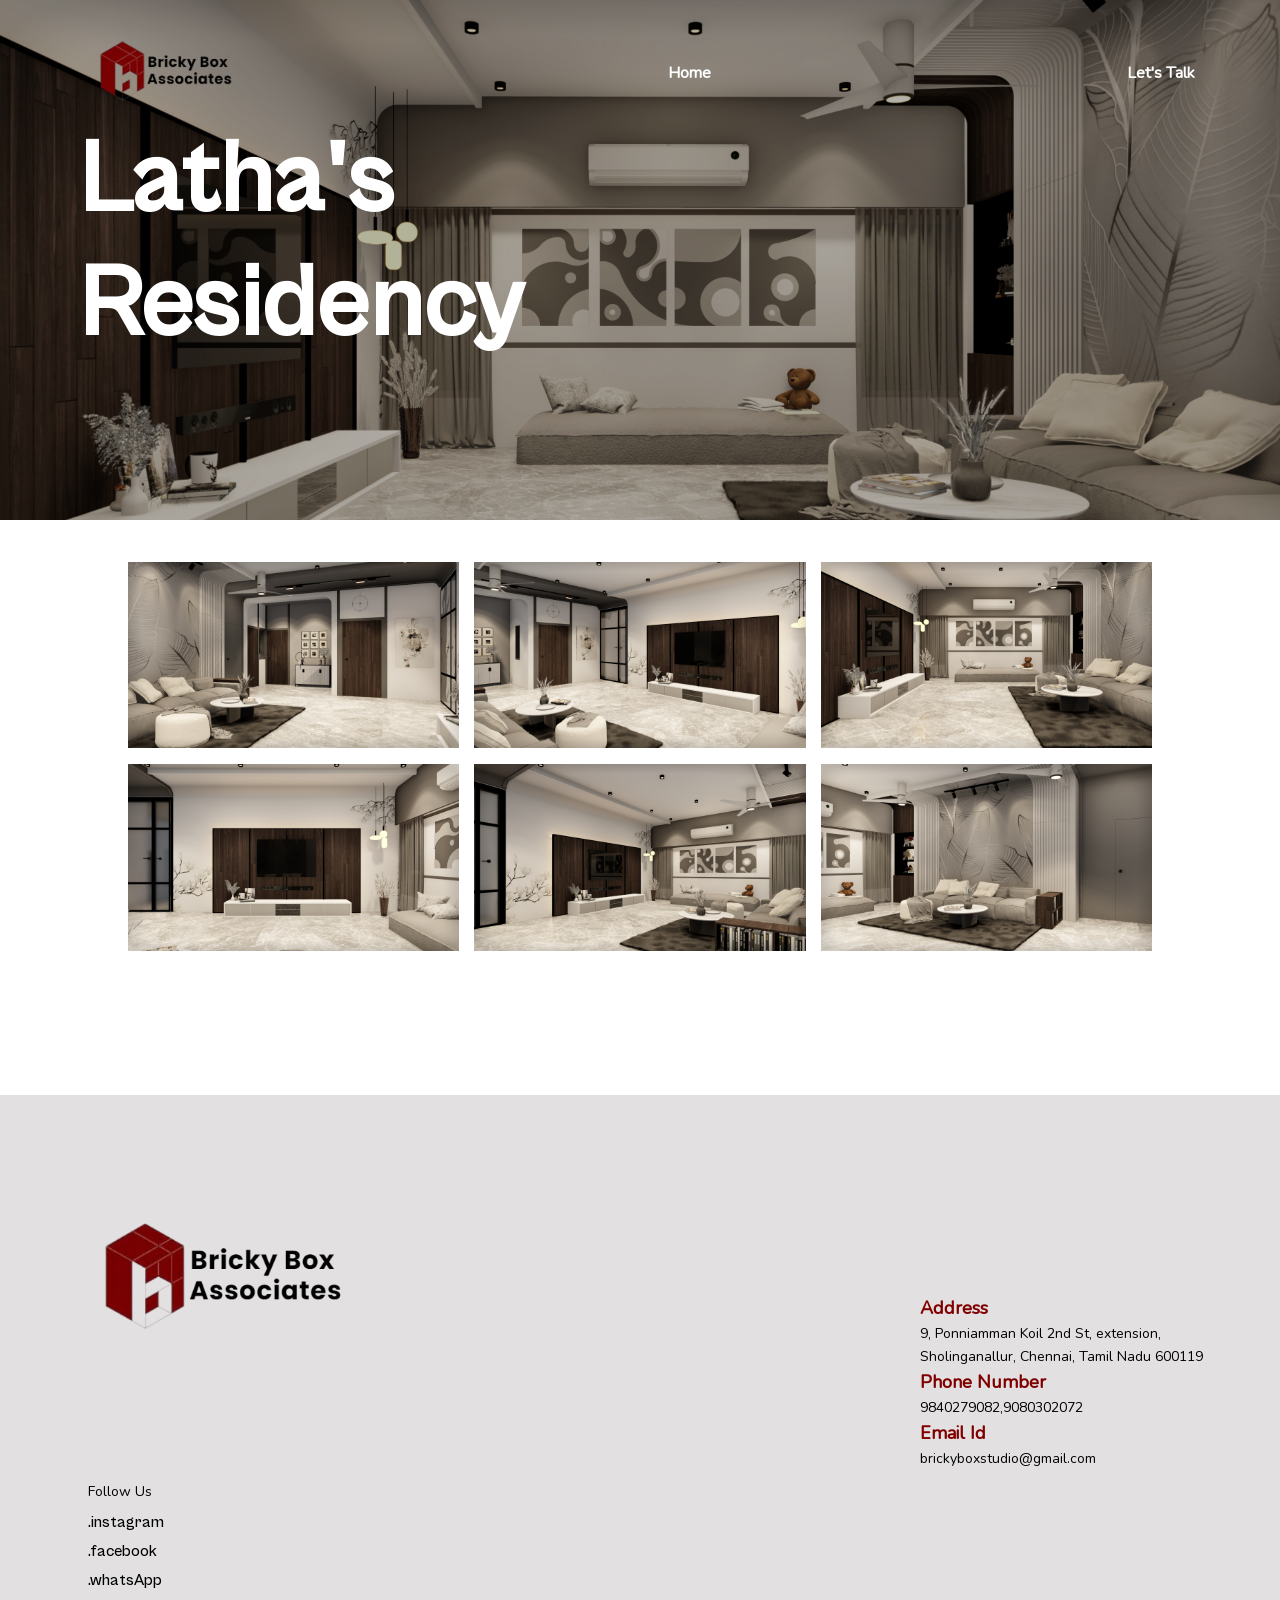
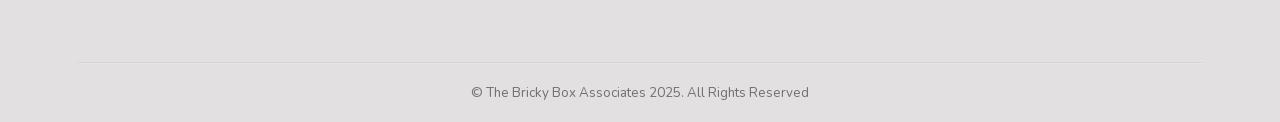
==== commit 20974a03: "Yuvaraj" ====
--- a/Project1.html
+++ b/Project1.html
@@ -5,7 +5,7 @@
 <head>
     <link rel="shortcut icon" href="images/logo.png" type="favicon" />
     <meta charset="UTF-8">
-    
+    <link rel="icon" href="bricklogo.png" type="image/png">
     <meta name="viewport" content="width=device-width, initial-scale=1.0">
     <link rel="stylesheet" href="bootstrap-grid.css">
     <link rel="stylesheet" href="animate.css">
--- a/style.css
+++ b/style.css
@@ -1348,7 +1348,7 @@
 .wrapper .images .img-1{
   height: 100%;
   width: 100%;
-  background: url("images/img.png") no-repeat;
+  background: url("images/img.svg") no-repeat;
  background-size:cover;
   /* background: url("images/car.jpg") no-repeat; */
 }
@@ -1358,7 +1358,7 @@
   width: 50%;
   /* filter: blur(5px); */
   background-size: cover;
-  background: url("images/img2.jpg") no-repeat;
+  background: url("images/WhatsApp\ Image\ 2025-02-09\ at\ 19.26.11_eece55ae.svg") no-repeat;
   /* background: url("images/car.png") no-repeat; */
 }
 .wrapper .slider{
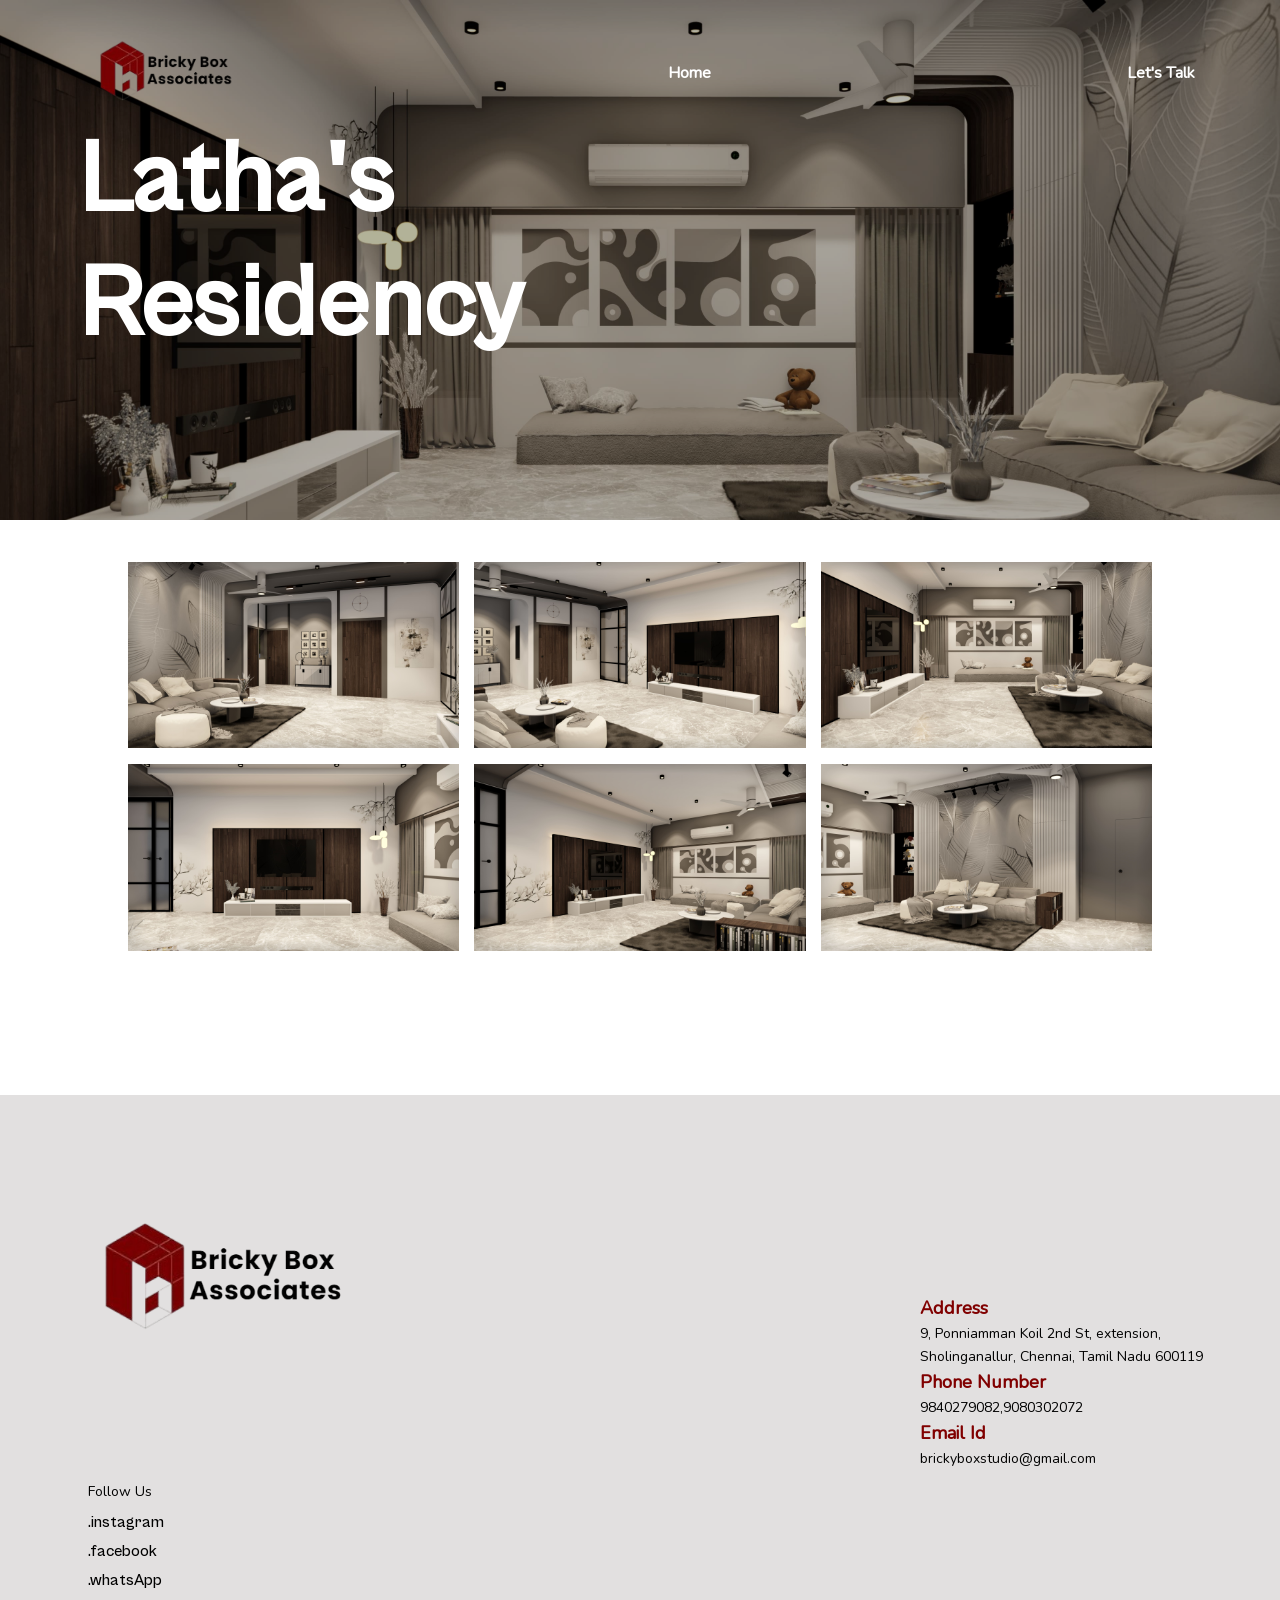
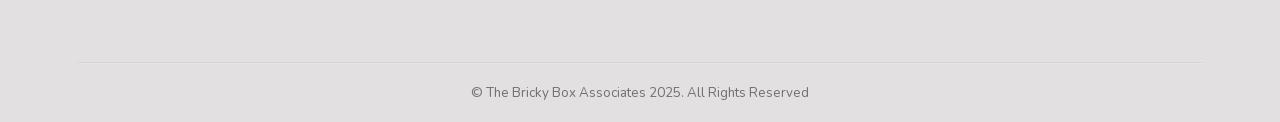
==== commit bb6c4e20: "Yuvaraj" ====
--- a/Project1.html
+++ b/Project1.html
@@ -227,7 +227,7 @@
         <br>
 
        <section class="gallery">
-        <img src="images/LathaResidency/LI FI_Photo - 3.jpg" alt=""><img src="images/LathaResidency/LI FI_Photo - 6.jpg" alt=""><img src="images/LathaResidency/LI FI_Photo - 7.jpg" alt=""><img src="images/LathaResidency/LI FI_Photo - 4.jpg" alt=""><img src="images/LathaResidency/LI FI_Photo - 8.jpg" alt=""> <img src="images/LathaResidency/LI FI_Photo - 9.jpg" alt="">
+        <img src="images/LathaResidency/LI FI_Photo - 3.jpg" alt=""  loading="lazy"><img src="images/LathaResidency/LI FI_Photo - 6.jpg" alt=""  loading="lazy"><img src="images/LathaResidency/LI FI_Photo - 7.jpg" alt=""  loading="lazy"><img src="images/LathaResidency/LI FI_Photo - 4.jpg" alt=""  loading="lazy"><img src="images/LathaResidency/LI FI_Photo - 8.jpg" alt=""  loading="lazy"> <img src="images/LathaResidency/LI FI_Photo - 9.jpg" alt=""  loading="lazy">
 
        </section>
 
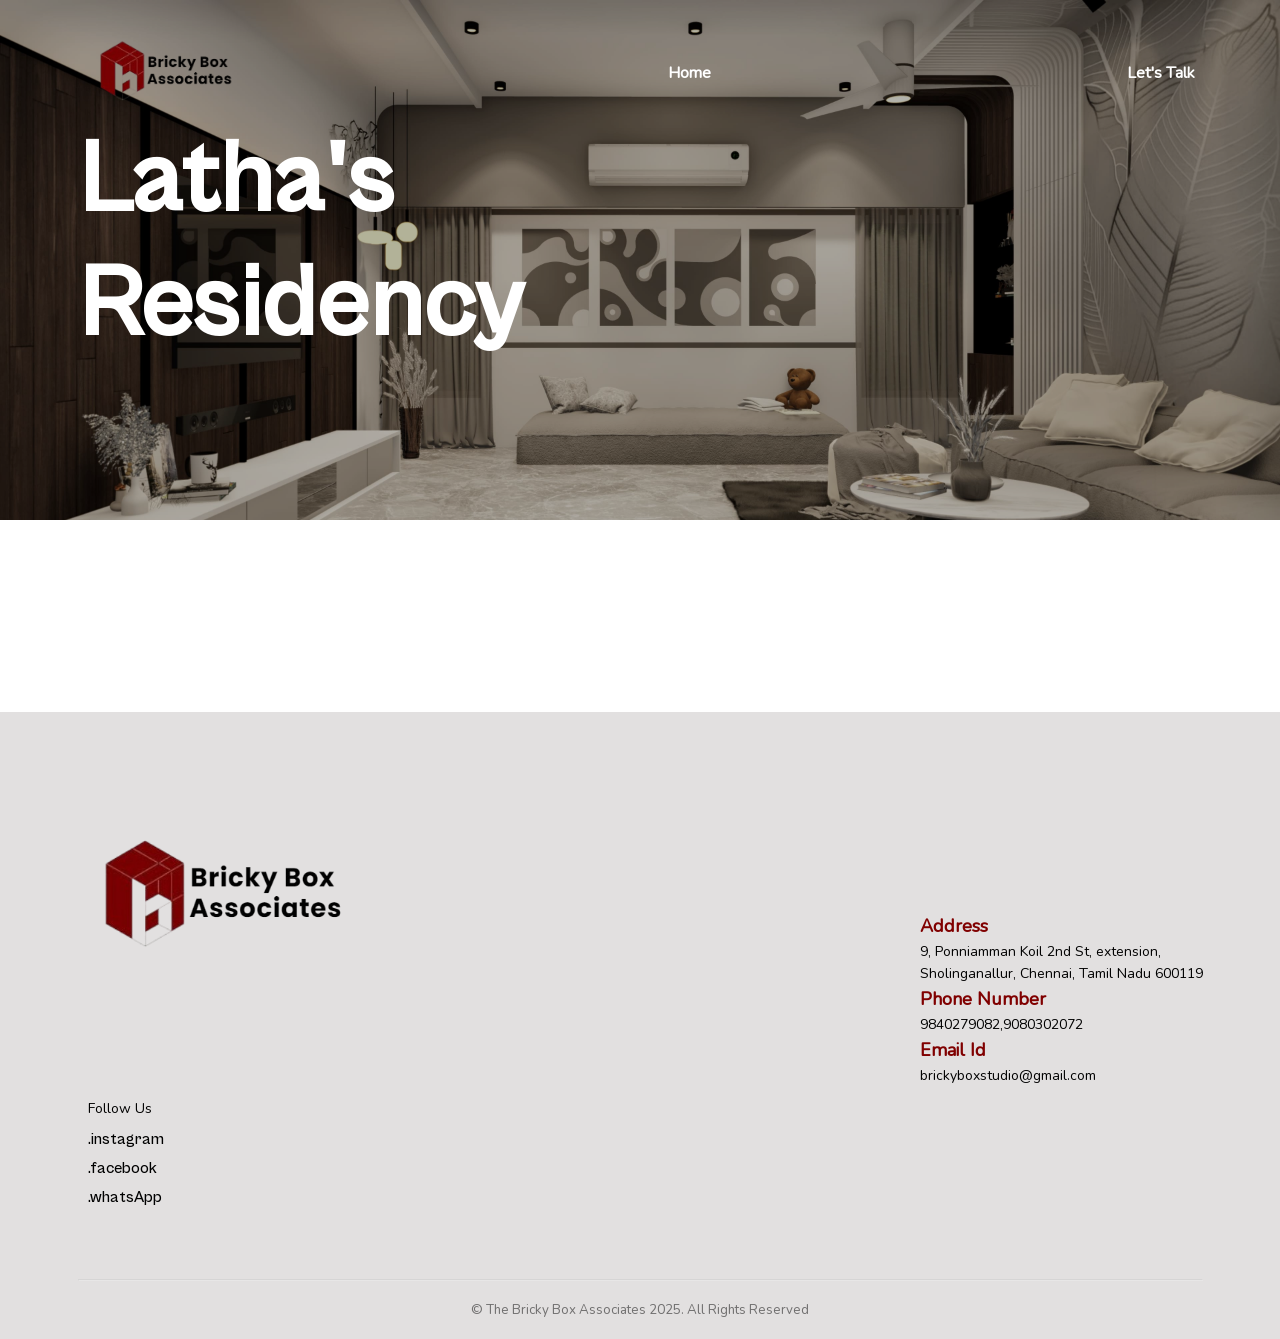
==== commit 5369a5ed: "Yuvaraj" ====
--- a/Project1.html
+++ b/Project1.html
@@ -227,7 +227,7 @@
         <br>
 
        <section class="gallery">
-        <img src="images/LathaResidency/LI FI_Photo - 3.jpg" alt=""  loading="lazy"><img src="images/LathaResidency/LI FI_Photo - 6.jpg" alt=""  loading="lazy"><img src="images/LathaResidency/LI FI_Photo - 7.jpg" alt=""  loading="lazy"><img src="images/LathaResidency/LI FI_Photo - 4.jpg" alt=""  loading="lazy"><img src="images/LathaResidency/LI FI_Photo - 8.jpg" alt=""  loading="lazy"> <img src="images/LathaResidency/LI FI_Photo - 9.jpg" alt=""  loading="lazy">
+        <img src="https://ik.imagekit.io/h22z0lhfs/images/LathaResidency/LI%20FI_Photo%20-%209.jpg?updatedAt=1739119700264" alt=""  loading="lazy"><img src="https://ik.imagekit.io/h22z0lhfs/images/LathaResidency/LI%20FI_Photo%20-%208.jpg?updatedAt=1739119700064" alt=""  loading="lazy"><img src="https://ik.imagekit.io/h22z0lhfs/images/LathaResidency/LI%20FI_Photo%20-%207.jpg?updatedAt=1739119700344" alt=""  loading="lazy"><img src="https://ik.imagekit.io/h22z0lhfs/images/LathaResidency/LI%20FI_Photo%20-%206.jpg?updatedAt=1739119699583" alt=""  loading="lazy"><img src="https://ik.imagekit.io/h22z0lhfs/images/LathaResidency/LI%20FI_Photo%20-%204.jpg?updatedAt=1739119699421" alt=""  loading="lazy"> <img src="https://ik.imagekit.io/h22z0lhfs/images/LathaResidency/LI%20FI_Photo%20-%203.jpg?updatedAt=1739119699678" alt=""  loading="lazy">
 
        </section>
 
--- a/style.css
+++ b/style.css
@@ -552,9 +552,17 @@
 .showcases .showcase img {
   width: 100%;
   height: 100%;
-  /* display: inline-block;
-  margin-inline: auto; */
   transition: 0.3s ease;
+  transform: scale(1); /* Default state: no zoom */
+}
+
+.showcases .showcase:hover img {
+  transform: scale(1.1); /* Slight zoom on hover */
+}
+
+/* Prevent zoom when the image is clicked or focused */
+.showcases .showcase img:focus {
+  transform: scale(1); /* Reset zoom on focus */
 }
 
 .showcases .showcase .heading_3 {
@@ -568,10 +576,6 @@
 
 .showcases .showcase:hover .heading_3 {
   opacity: 1;
-}
-
-.showcases .showcase:hover img {
-  transform: scale(3.3);
 }
 
 marquee {
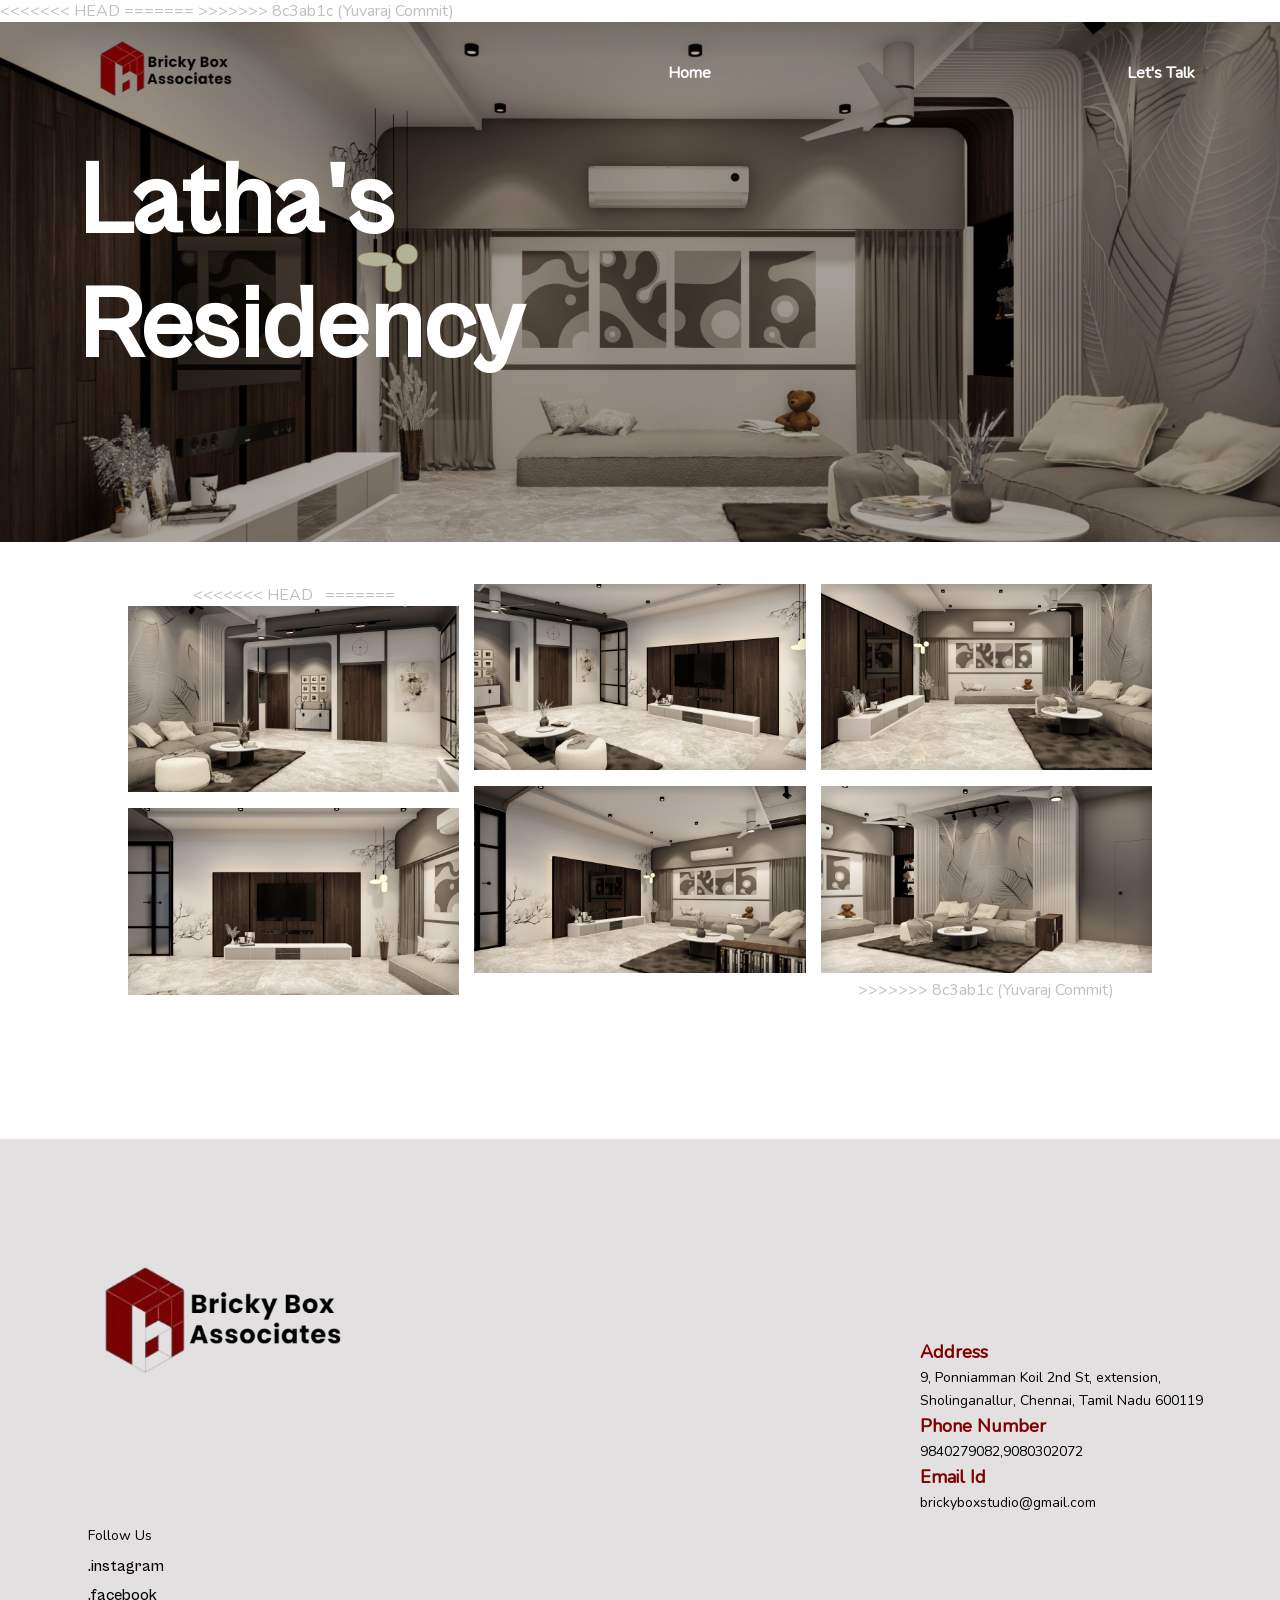
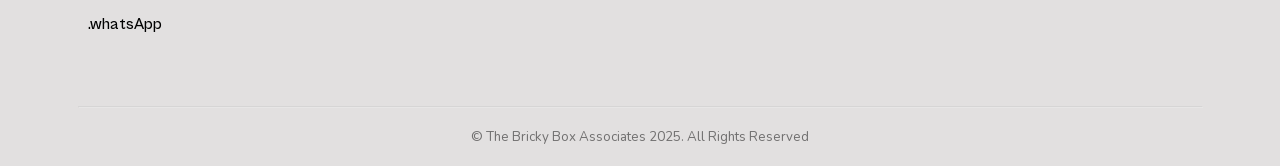
==== commit 813a7e9a: "Yuvaraj Commit" ====
--- a/Project1.html
+++ b/Project1.html
@@ -5,7 +5,11 @@
 <head>
     <link rel="shortcut icon" href="images/logo.png" type="favicon" />
     <meta charset="UTF-8">
+<<<<<<< HEAD
     <link rel="icon" href="bricklogo.png" type="image/png">
+=======
+    <link rel="icon" type="image/png" href="bricklogo.png">
+>>>>>>> 8c3ab1c (Yuvaraj Commit)
     <meta name="viewport" content="width=device-width, initial-scale=1.0">
     <link rel="stylesheet" href="bootstrap-grid.css">
     <link rel="stylesheet" href="animate.css">
@@ -227,7 +231,11 @@
         <br>
 
        <section class="gallery">
+<<<<<<< HEAD
         <img src="https://ik.imagekit.io/h22z0lhfs/images/LathaResidency/LI%20FI_Photo%20-%209.jpg?updatedAt=1739119700264" alt=""  loading="lazy"><img src="https://ik.imagekit.io/h22z0lhfs/images/LathaResidency/LI%20FI_Photo%20-%208.jpg?updatedAt=1739119700064" alt=""  loading="lazy"><img src="https://ik.imagekit.io/h22z0lhfs/images/LathaResidency/LI%20FI_Photo%20-%207.jpg?updatedAt=1739119700344" alt=""  loading="lazy"><img src="https://ik.imagekit.io/h22z0lhfs/images/LathaResidency/LI%20FI_Photo%20-%206.jpg?updatedAt=1739119699583" alt=""  loading="lazy"><img src="https://ik.imagekit.io/h22z0lhfs/images/LathaResidency/LI%20FI_Photo%20-%204.jpg?updatedAt=1739119699421" alt=""  loading="lazy"> <img src="https://ik.imagekit.io/h22z0lhfs/images/LathaResidency/LI%20FI_Photo%20-%203.jpg?updatedAt=1739119699678" alt=""  loading="lazy">
+=======
+        <img src="images/LathaResidency/LI FI_Photo - 3.jpg" alt=""><img src="images/LathaResidency/LI FI_Photo - 6.jpg" alt=""><img src="images/LathaResidency/LI FI_Photo - 7.jpg" alt=""><img src="images/LathaResidency/LI FI_Photo - 4.jpg" alt=""><img src="images/LathaResidency/LI FI_Photo - 8.jpg" alt=""> <img src="images/LathaResidency/LI FI_Photo - 9.jpg" alt="">
+>>>>>>> 8c3ab1c (Yuvaraj Commit)
 
        </section>
 
--- a/style.css
+++ b/style.css
@@ -309,7 +309,11 @@
 }
 
 .intro {
+<<<<<<< HEAD
   background: url("quality1.JPG")   ;
+=======
+  background: url("quality1.webp")   ;
+>>>>>>> 8c3ab1c (Yuvaraj Commit)
   background-size: cover;
   
   position: relative;
@@ -552,17 +556,9 @@
 .showcases .showcase img {
   width: 100%;
   height: 100%;
+  /* display: inline-block;
+  margin-inline: auto; */
   transition: 0.3s ease;
-  transform: scale(1); /* Default state: no zoom */
-}
-
-.showcases .showcase:hover img {
-  transform: scale(1.1); /* Slight zoom on hover */
-}
-
-/* Prevent zoom when the image is clicked or focused */
-.showcases .showcase img:focus {
-  transform: scale(1); /* Reset zoom on focus */
 }
 
 .showcases .showcase .heading_3 {
@@ -576,6 +572,52 @@
 
 .showcases .showcase:hover .heading_3 {
   opacity: 1;
+}
+
+.showcases .showcase:hover img {
+<<<<<<< HEAD
+  transform: scale(1); /* Default scale */
+}
+@media (max-width: 555px) {
+  #downloadButton {
+    display: none;
+  }
+}
+
+
+.showcases .showcase:hover img {
+  transform: scale(1); /* Default scale */
+}
+
+/* For Mobile Devices (zoom remains at 1.1) */
+@media (max-width: 768px) {
+  .showcases .showcase:hover img {
+    transform: scale(1.1); /* Slight zoom on mobile */
+  }
+}
+
+/* For Desktop Devices (larger zoom on hover) */
+@media (min-width: 769px) {
+  .showcases .showcase:hover img {
+    transform: scale(3.3); /* Larger zoom on desktop */
+  }
+}
+
+/* For Mobile Devices (zoom remains at 1.1) */
+@media (max-width: 768px) {
+  .showcases .showcase:hover img {
+    transform: scale(1.1); /* Slight zoom on mobile */
+  }
+}
+
+/* For Desktop Devices (larger zoom on hover) */
+@media (min-width: 769px) {
+  .showcases .showcase:hover img {
+    transform: scale(3.3); /* Larger zoom on desktop */
+  }
+=======
+  transform: scale(3.3);
+>>>>>>> 8c3ab1c (Yuvaraj Commit)
 }
 
 marquee {
@@ -1352,7 +1394,11 @@
 .wrapper .images .img-1{
   height: 100%;
   width: 100%;
+<<<<<<< HEAD
   background: url("images/img.svg") no-repeat;
+=======
+  background: url("images/img.png") no-repeat;
+>>>>>>> 8c3ab1c (Yuvaraj Commit)
  background-size:cover;
   /* background: url("images/car.jpg") no-repeat; */
 }
@@ -1362,7 +1408,11 @@
   width: 50%;
   /* filter: blur(5px); */
   background-size: cover;
+<<<<<<< HEAD
   background: url("images/WhatsApp\ Image\ 2025-02-09\ at\ 19.26.11_eece55ae.svg") no-repeat;
+=======
+  background: url("images/img2.jpg") no-repeat;
+>>>>>>> 8c3ab1c (Yuvaraj Commit)
   /* background: url("images/car.png") no-repeat; */
 }
 .wrapper .slider{
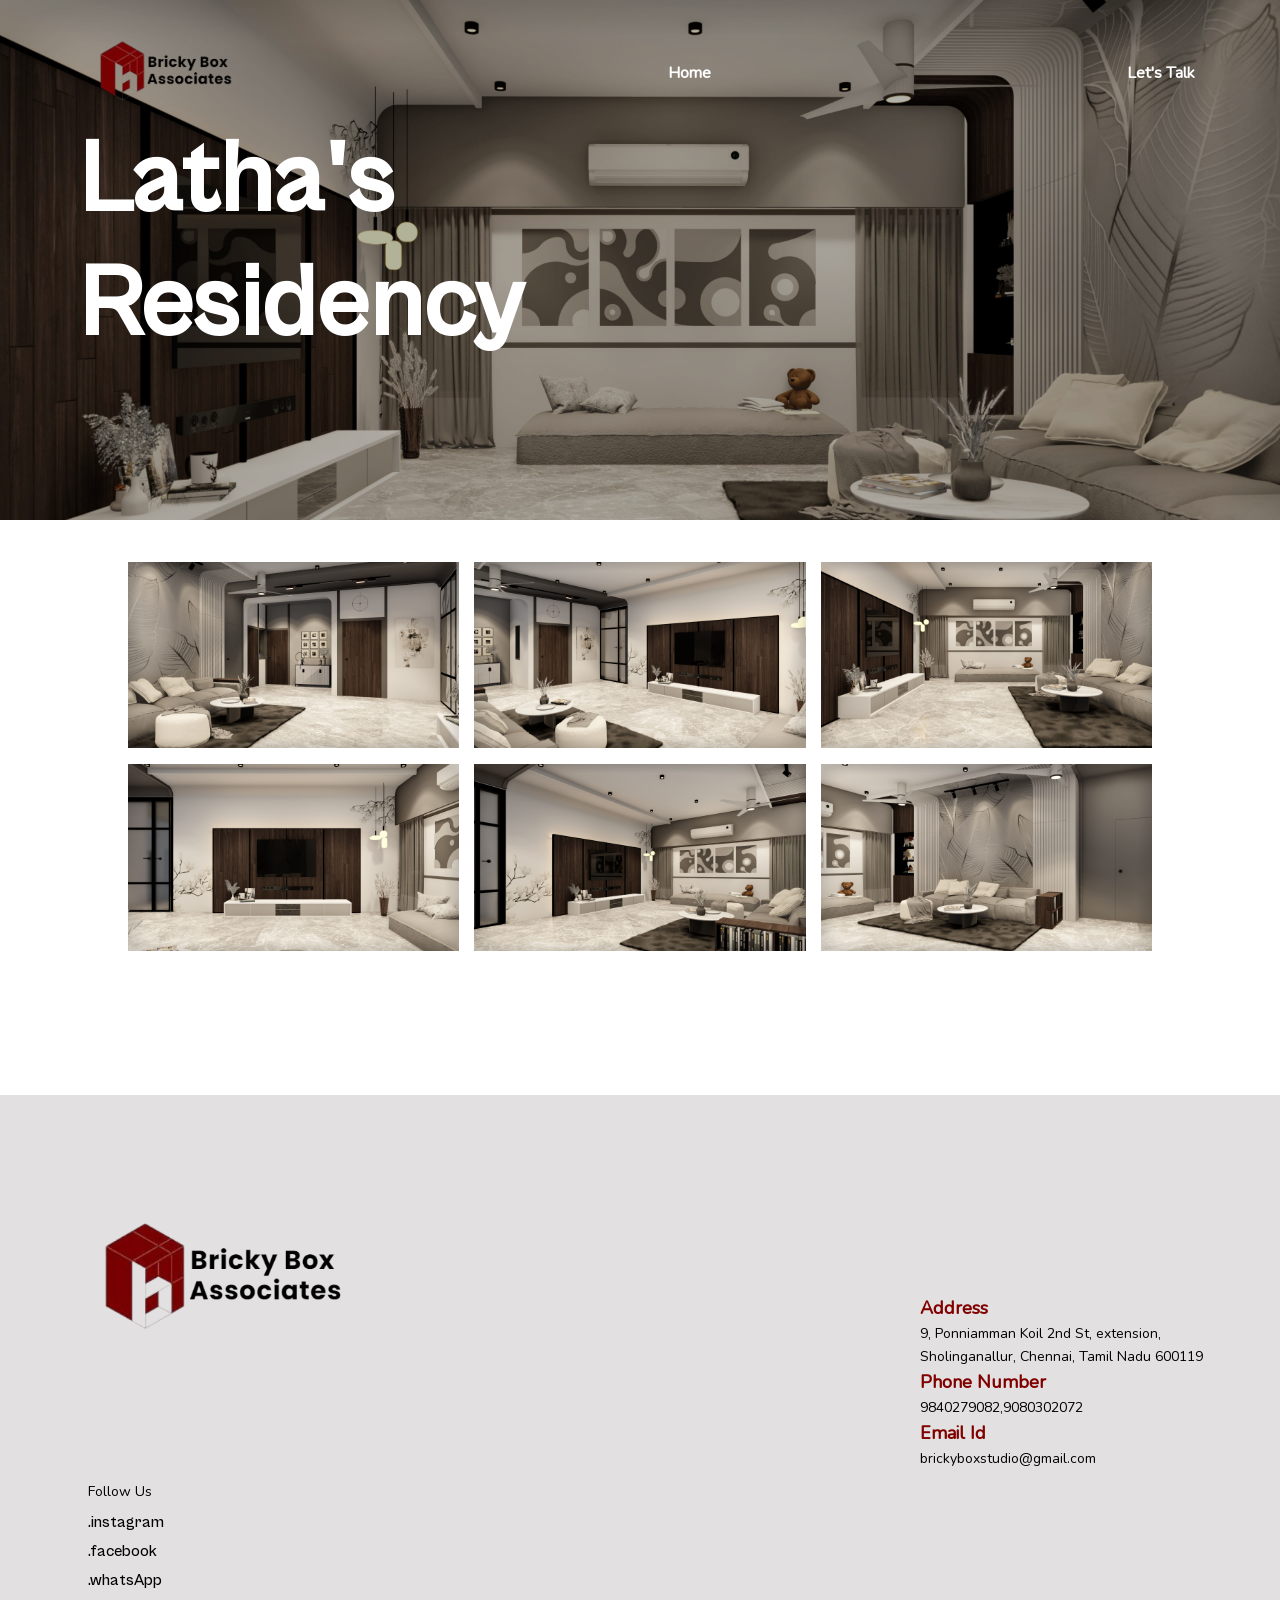
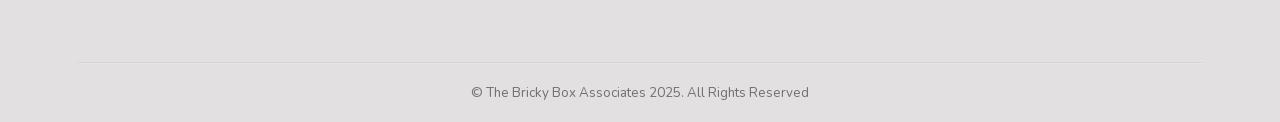
==== commit ef1677b0: "Changed Project2" ====
--- a/Project1.html
+++ b/Project1.html
@@ -5,11 +5,7 @@
 <head>
     <link rel="shortcut icon" href="images/logo.png" type="favicon" />
     <meta charset="UTF-8">
-<<<<<<< HEAD
-    <link rel="icon" href="bricklogo.png" type="image/png">
-=======
     <link rel="icon" type="image/png" href="bricklogo.png">
->>>>>>> 8c3ab1c (Yuvaraj Commit)
     <meta name="viewport" content="width=device-width, initial-scale=1.0">
     <link rel="stylesheet" href="bootstrap-grid.css">
     <link rel="stylesheet" href="animate.css">
@@ -231,11 +227,7 @@
         <br>
 
        <section class="gallery">
-<<<<<<< HEAD
-        <img src="https://ik.imagekit.io/h22z0lhfs/images/LathaResidency/LI%20FI_Photo%20-%209.jpg?updatedAt=1739119700264" alt=""  loading="lazy"><img src="https://ik.imagekit.io/h22z0lhfs/images/LathaResidency/LI%20FI_Photo%20-%208.jpg?updatedAt=1739119700064" alt=""  loading="lazy"><img src="https://ik.imagekit.io/h22z0lhfs/images/LathaResidency/LI%20FI_Photo%20-%207.jpg?updatedAt=1739119700344" alt=""  loading="lazy"><img src="https://ik.imagekit.io/h22z0lhfs/images/LathaResidency/LI%20FI_Photo%20-%206.jpg?updatedAt=1739119699583" alt=""  loading="lazy"><img src="https://ik.imagekit.io/h22z0lhfs/images/LathaResidency/LI%20FI_Photo%20-%204.jpg?updatedAt=1739119699421" alt=""  loading="lazy"> <img src="https://ik.imagekit.io/h22z0lhfs/images/LathaResidency/LI%20FI_Photo%20-%203.jpg?updatedAt=1739119699678" alt=""  loading="lazy">
-=======
         <img src="images/LathaResidency/LI FI_Photo - 3.jpg" alt=""><img src="images/LathaResidency/LI FI_Photo - 6.jpg" alt=""><img src="images/LathaResidency/LI FI_Photo - 7.jpg" alt=""><img src="images/LathaResidency/LI FI_Photo - 4.jpg" alt=""><img src="images/LathaResidency/LI FI_Photo - 8.jpg" alt=""> <img src="images/LathaResidency/LI FI_Photo - 9.jpg" alt="">
->>>>>>> 8c3ab1c (Yuvaraj Commit)
 
        </section>
 
--- a/style.css
+++ b/style.css
@@ -309,11 +309,7 @@
 }
 
 .intro {
-<<<<<<< HEAD
-  background: url("quality1.JPG")   ;
-=======
   background: url("quality1.webp")   ;
->>>>>>> 8c3ab1c (Yuvaraj Commit)
   background-size: cover;
   
   position: relative;
@@ -575,49 +571,7 @@
 }
 
 .showcases .showcase:hover img {
-<<<<<<< HEAD
-  transform: scale(1); /* Default scale */
-}
-@media (max-width: 555px) {
-  #downloadButton {
-    display: none;
-  }
-}
-
-
-.showcases .showcase:hover img {
-  transform: scale(1); /* Default scale */
-}
-
-/* For Mobile Devices (zoom remains at 1.1) */
-@media (max-width: 768px) {
-  .showcases .showcase:hover img {
-    transform: scale(1.1); /* Slight zoom on mobile */
-  }
-}
-
-/* For Desktop Devices (larger zoom on hover) */
-@media (min-width: 769px) {
-  .showcases .showcase:hover img {
-    transform: scale(3.3); /* Larger zoom on desktop */
-  }
-}
-
-/* For Mobile Devices (zoom remains at 1.1) */
-@media (max-width: 768px) {
-  .showcases .showcase:hover img {
-    transform: scale(1.1); /* Slight zoom on mobile */
-  }
-}
-
-/* For Desktop Devices (larger zoom on hover) */
-@media (min-width: 769px) {
-  .showcases .showcase:hover img {
-    transform: scale(3.3); /* Larger zoom on desktop */
-  }
-=======
   transform: scale(3.3);
->>>>>>> 8c3ab1c (Yuvaraj Commit)
 }
 
 marquee {
@@ -1394,11 +1348,7 @@
 .wrapper .images .img-1{
   height: 100%;
   width: 100%;
-<<<<<<< HEAD
-  background: url("images/img.svg") no-repeat;
-=======
   background: url("images/img.png") no-repeat;
->>>>>>> 8c3ab1c (Yuvaraj Commit)
  background-size:cover;
   /* background: url("images/car.jpg") no-repeat; */
 }
@@ -1408,11 +1358,7 @@
   width: 50%;
   /* filter: blur(5px); */
   background-size: cover;
-<<<<<<< HEAD
-  background: url("images/WhatsApp\ Image\ 2025-02-09\ at\ 19.26.11_eece55ae.svg") no-repeat;
-=======
   background: url("images/img2.jpg") no-repeat;
->>>>>>> 8c3ab1c (Yuvaraj Commit)
   /* background: url("images/car.png") no-repeat; */
 }
 .wrapper .slider{
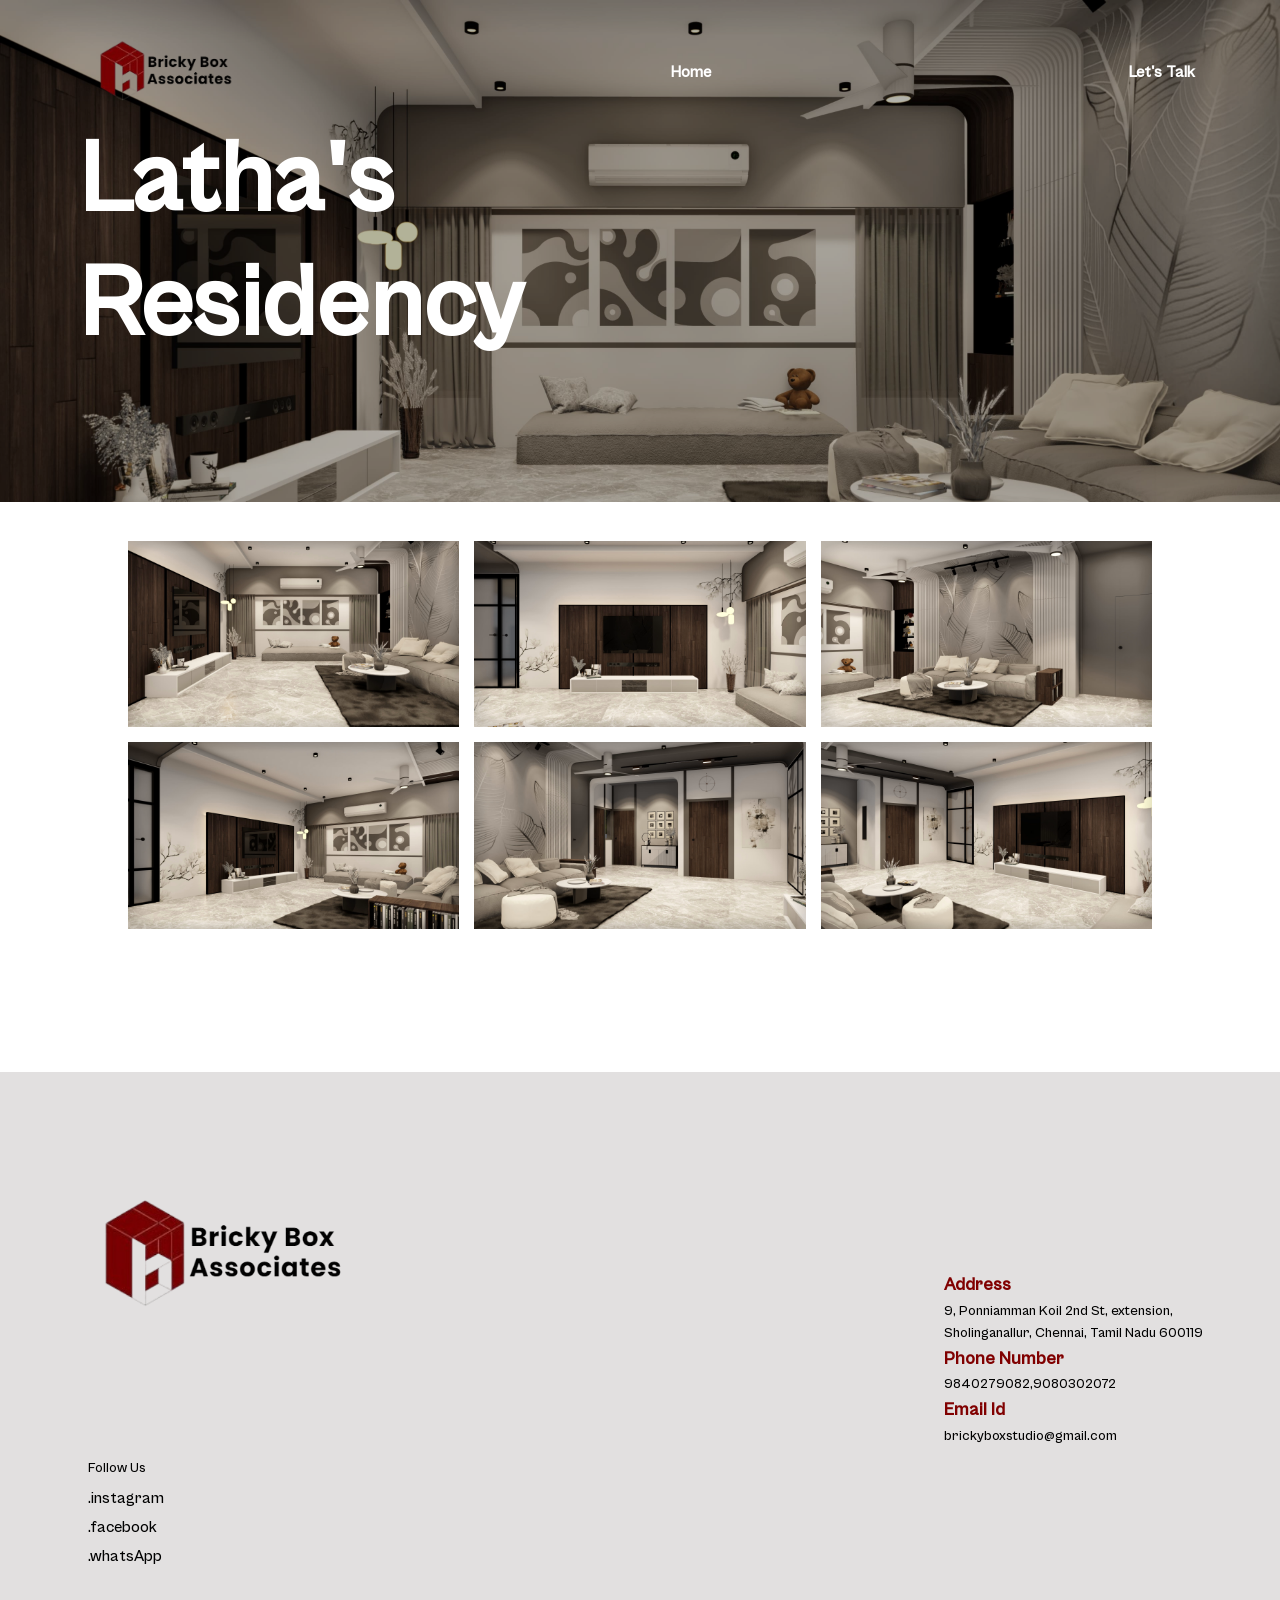
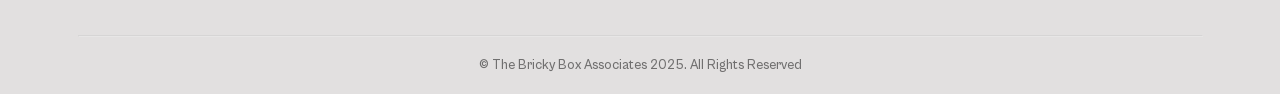
==== commit 5c0905da: "Changed Project2" ====
--- a/Project1.html
+++ b/Project1.html
@@ -12,6 +12,7 @@
     <link rel="stylesheet" href="odometer.css">
     <link rel="stylesheet" href="style.css">
     <title>Bricky Box Associates</title>
+    <link rel="preload" as="image" href="images/LathaResidency/1.avif" type="image/avif">
 </head>
 <style>
     .intro {
@@ -226,10 +227,15 @@
         </section>
         <br>
 
-       <section class="gallery">
-        <img src="images/LathaResidency/LI FI_Photo - 3.jpg" alt=""><img src="images/LathaResidency/LI FI_Photo - 6.jpg" alt=""><img src="images/LathaResidency/LI FI_Photo - 7.jpg" alt=""><img src="images/LathaResidency/LI FI_Photo - 4.jpg" alt=""><img src="images/LathaResidency/LI FI_Photo - 8.jpg" alt=""> <img src="images/LathaResidency/LI FI_Photo - 9.jpg" alt="">
-
-       </section>
+        <section class="gallery">
+          <img src="images/LathaResidency/1.avif" alt="" loading="eager">
+          <img src="images/LathaResidency/2.avif" alt="" loading="lazy">
+          <img src="images/LathaResidency/3.avif" alt="" loading="lazy">
+          <img src="images/LathaResidency/4.avif" alt="" loading="lazy">
+          <img src="images/LathaResidency/5.avif" alt="" loading="lazy">
+          <img src="images/LathaResidency/6.avif" alt="" loading="lazy">
+        </section>
+        
 
         <footer>
             <div class="container-xl">
--- a/style.css
+++ b/style.css
@@ -3,7 +3,7 @@
   margin: 0;
   padding: 0;
   box-sizing: border-box;
-  font-family: "text", sans-serif;
+  font-family: "heading", sans-serif;
  
   font-weight: 500;
 }
@@ -21,14 +21,17 @@
 main{
   /* scroll-behavior: smooth; */
 }
+
 @font-face {
   font-family: "heading";
-  src: url("CabinetGrotesk.ttf") format("truetype");
+  src: url("fonts/false.woff2") format("woff2");
+  font-display: swap;
 }
 
 @font-face {
   font-family: "text";
-  src: url("Nunito.ttf") format("truetype");
+  src: url("fonts/false1.woff2") format("woff2");
+  font-display: swap;
 }
 
 body {
@@ -309,7 +312,7 @@
 }
 
 .intro {
-  background: url("quality1.webp")   ;
+  background: url("banner.avif")   ;
   background-size: cover;
   
   position: relative;
@@ -570,9 +573,7 @@
   opacity: 1;
 }
 
-.showcases .showcase:hover img {
-  transform: scale(3.3);
-}
+
 
 marquee {
   background: #ffffff !important;
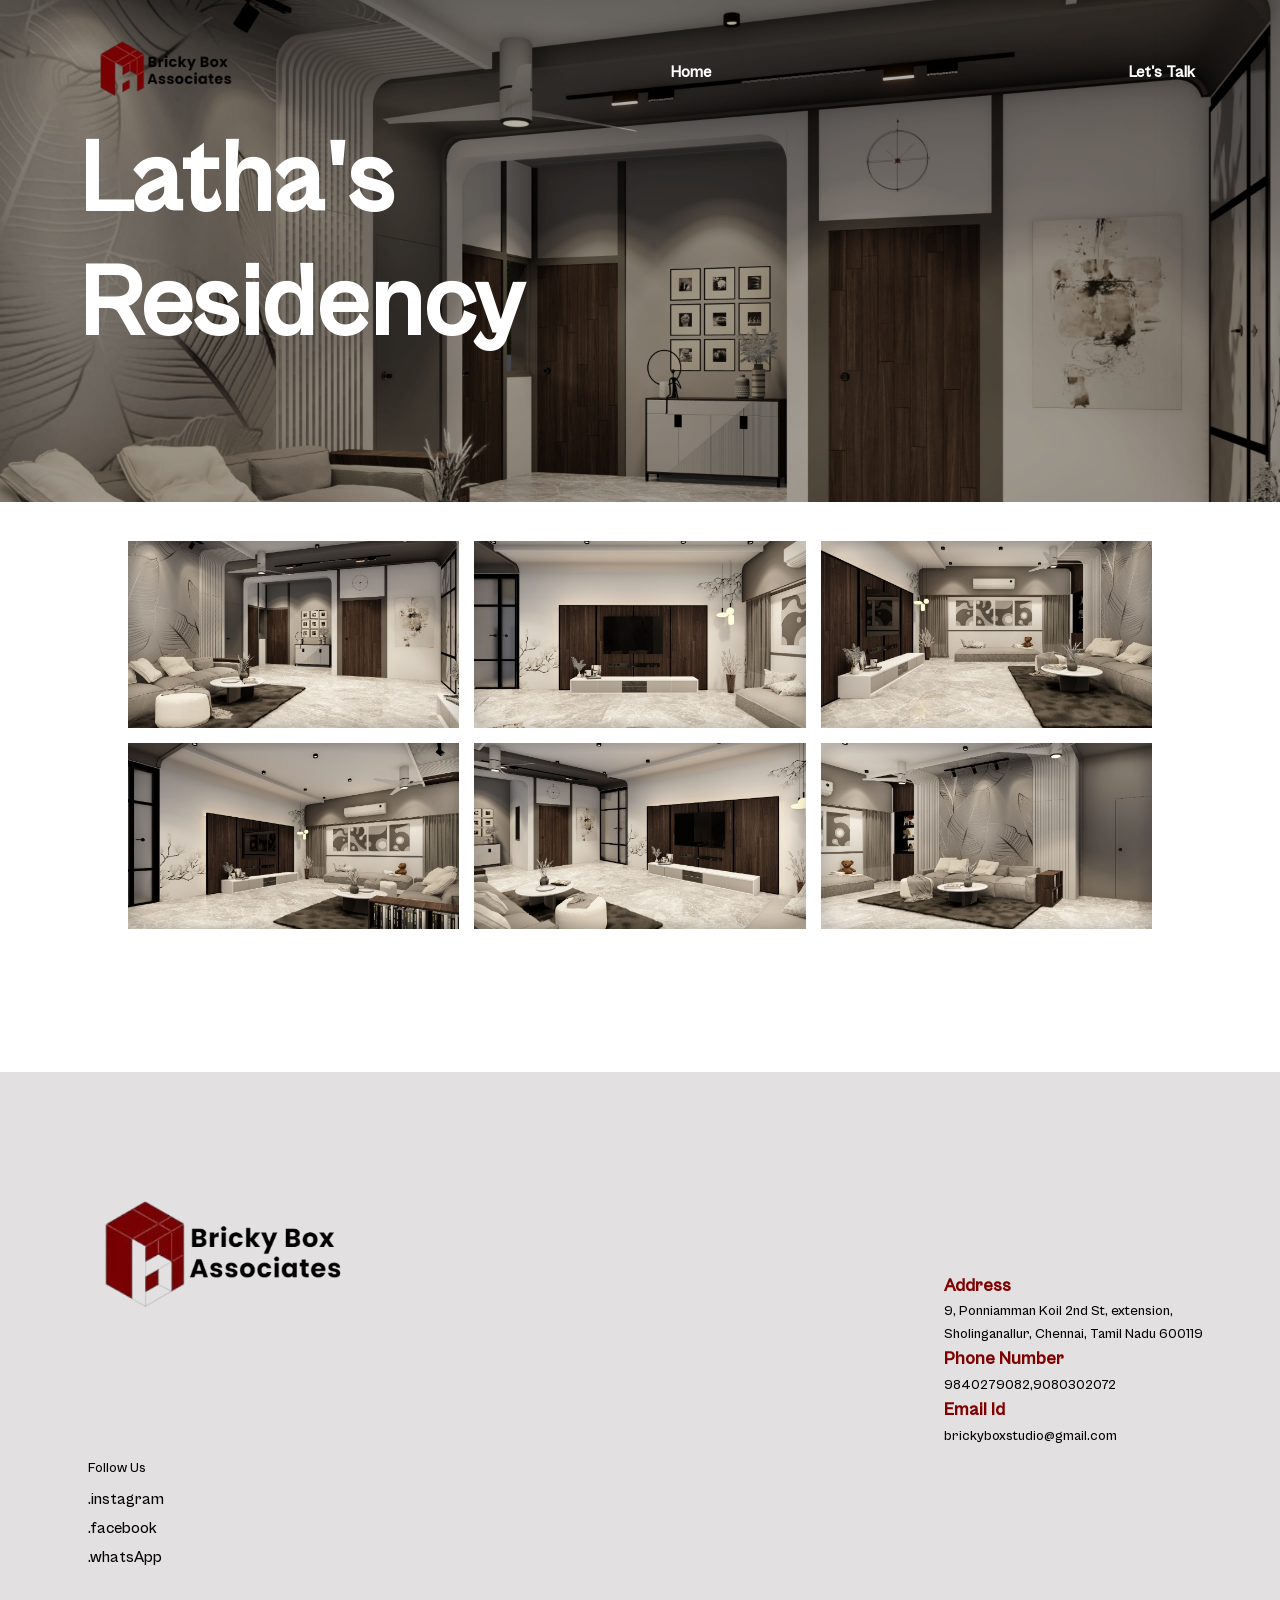
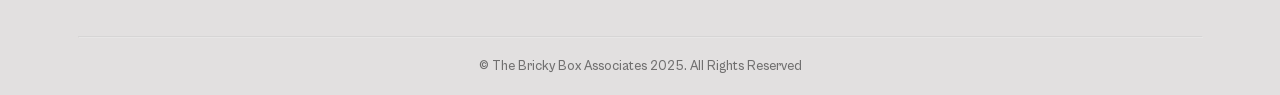
==== commit 24f2d702: "Changed Project2" ====
--- a/Project1.html
+++ b/Project1.html
@@ -12,11 +12,11 @@
     <link rel="stylesheet" href="odometer.css">
     <link rel="stylesheet" href="style.css">
     <title>Bricky Box Associates</title>
-    <link rel="preload" as="image" href="images/LathaResidency/1.avif" type="image/avif">
+    <link rel="preload" as="image" href="images/LathaResidency/LI FI_Photo - 3.jpg" type="image/avif">
 </head>
 <style>
     .intro {
-  background: url("./images/LathaResidency/LI\ FI_Photo\ -\ 8.jpg")   ;
+  background: url("./images/LathaResidency/LI\ FI_Photo\ -\ 3.jpg")   ;
   background-size: cover;
   
   position: relative;
@@ -228,12 +228,12 @@
         <br>
 
         <section class="gallery">
-          <img src="images/LathaResidency/1.avif" alt="" loading="eager">
-          <img src="images/LathaResidency/2.avif" alt="" loading="lazy">
-          <img src="images/LathaResidency/3.avif" alt="" loading="lazy">
-          <img src="images/LathaResidency/4.avif" alt="" loading="lazy">
-          <img src="images/LathaResidency/5.avif" alt="" loading="lazy">
-          <img src="images/LathaResidency/6.avif" alt="" loading="lazy">
+          <img src="images/LathaResidency/LIFI_Photo-3.jpg" alt="" loading="eager">
+          <img src="images/LathaResidency/LIFI_Photo-4.jpg" alt="" loading="lazy">
+          <img src="images/LathaResidency/LIFI_Photo-6.jpg" alt="" loading="lazy">
+          <img src="images/LathaResidency/LIFI_Photo-7.jpg" alt="" loading="lazy">
+          <img src="images/LathaResidency/LIFI_Photo-8.jpg" alt="" loading="lazy">
+          <img src="images/LathaResidency/LIFI_Photo-9.jpg" alt="" loading="lazy">
         </section>
         
 
